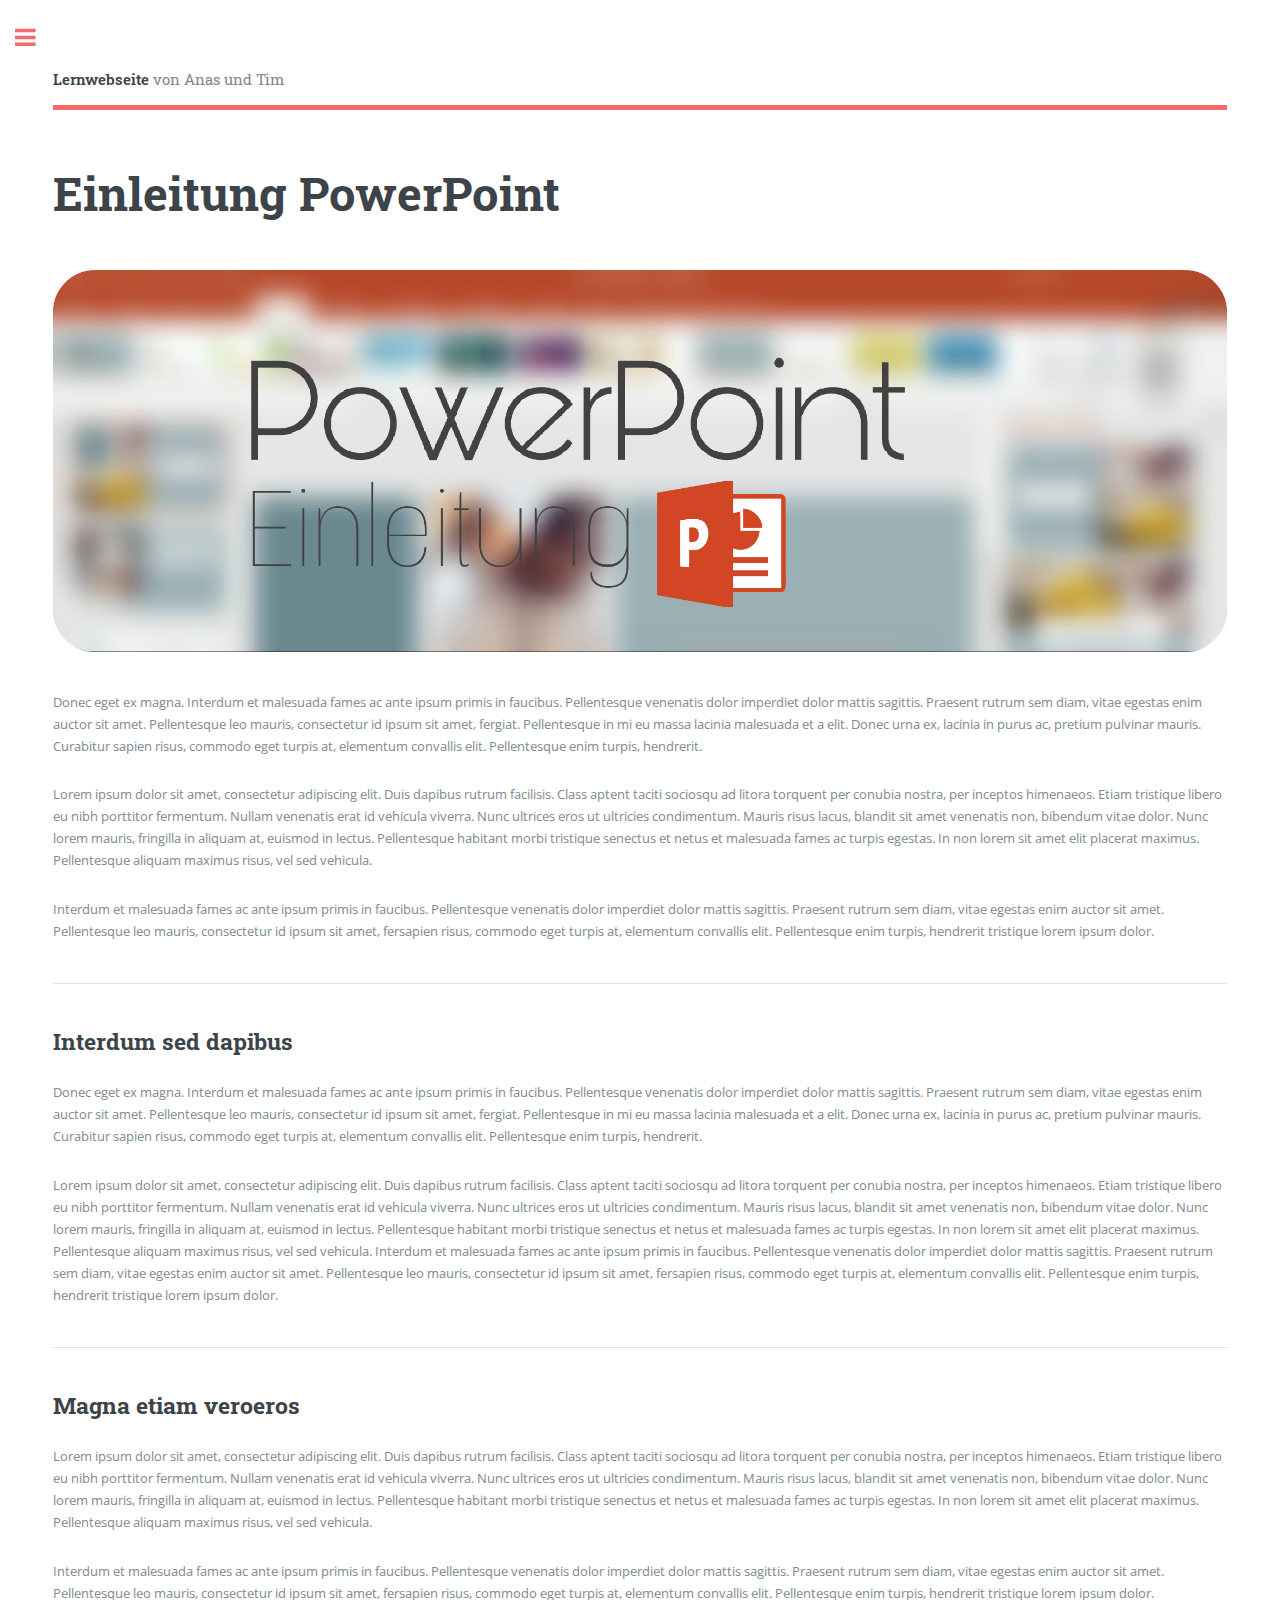
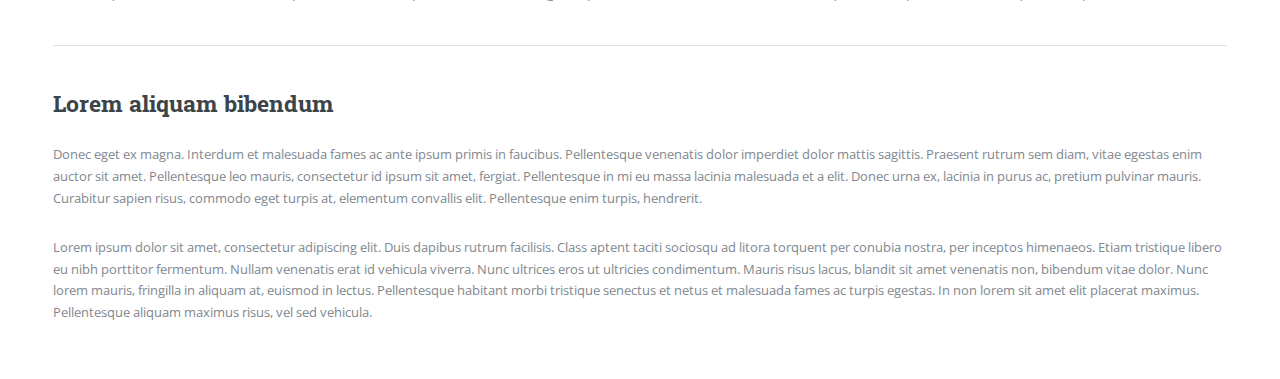
==== 1PowerPoint.html @ 6b5727ee "Initial Commit of files" ====
<!--
Website programmiert von Anas
Ahmad und Tim Widmer.
-->
<html>
	<head>
		<title>Lernwebsite - iMovie und PowerPoint</title>
      <link rel="icon" href="images/favicon.png"
		<meta charset="utf-8" />
		<meta name="viewport" content="width=device-width, initial-scale=1, user-scalable=no" />
		<!--[if lte IE 8]><script src="assets/js/ie/html5shiv.js"></script><![endif]-->
		<link rel="stylesheet" href="assets/css/main.css" />
		<!--[if lte IE 9]><link rel="stylesheet" href="assets/css/ie9.css" /><![endif]-->
		<!--[if lte IE 8]><link rel="stylesheet" href="assets/css/ie8.css" /><![endif]-->
	</head>
	<body>

		<!-- Wrapper -->
			<div id="wrapper">

				<!-- Main -->
					<div id="main">
						<div class="inner">

							<!-- Header -->
								<header id="header">
									<a href="index.html" class="logo"><strong>Lernwebseite </strong>von Anas und Tim</a>
								</header>

							<!-- Content -->
								<section>
									<header class="main">
										<h1>Einleitung PowerPoint</h1>
									</header>

									<span class="image main"><img src="images/PowerPoint_Banner_Einleitung.jpg" alt="" /></span>

									<p>Donec eget ex magna. Interdum et malesuada fames ac ante ipsum primis in faucibus. Pellentesque venenatis dolor imperdiet dolor mattis sagittis. Praesent rutrum sem diam, vitae egestas enim auctor sit amet. Pellentesque leo mauris, consectetur id ipsum sit amet, fergiat. Pellentesque in mi eu massa lacinia malesuada et a elit. Donec urna ex, lacinia in purus ac, pretium pulvinar mauris. Curabitur sapien risus, commodo eget turpis at, elementum convallis elit. Pellentesque enim turpis, hendrerit.</p>
									<p>Lorem ipsum dolor sit amet, consectetur adipiscing elit. Duis dapibus rutrum facilisis. Class aptent taciti sociosqu ad litora torquent per conubia nostra, per inceptos himenaeos. Etiam tristique libero eu nibh porttitor fermentum. Nullam venenatis erat id vehicula viverra. Nunc ultrices eros ut ultricies condimentum. Mauris risus lacus, blandit sit amet venenatis non, bibendum vitae dolor. Nunc lorem mauris, fringilla in aliquam at, euismod in lectus. Pellentesque habitant morbi tristique senectus et netus et malesuada fames ac turpis egestas. In non lorem sit amet elit placerat maximus. Pellentesque aliquam maximus risus, vel sed vehicula.</p>
									<p>Interdum et malesuada fames ac ante ipsum primis in faucibus. Pellentesque venenatis dolor imperdiet dolor mattis sagittis. Praesent rutrum sem diam, vitae egestas enim auctor sit amet. Pellentesque leo mauris, consectetur id ipsum sit amet, fersapien risus, commodo eget turpis at, elementum convallis elit. Pellentesque enim turpis, hendrerit tristique lorem ipsum dolor.</p>

									<hr class="major" />

									<h2>Interdum sed dapibus</h2>
									<p>Donec eget ex magna. Interdum et malesuada fames ac ante ipsum primis in faucibus. Pellentesque venenatis dolor imperdiet dolor mattis sagittis. Praesent rutrum sem diam, vitae egestas enim auctor sit amet. Pellentesque leo mauris, consectetur id ipsum sit amet, fergiat. Pellentesque in mi eu massa lacinia malesuada et a elit. Donec urna ex, lacinia in purus ac, pretium pulvinar mauris. Curabitur sapien risus, commodo eget turpis at, elementum convallis elit. Pellentesque enim turpis, hendrerit.</p>
									<p>Lorem ipsum dolor sit amet, consectetur adipiscing elit. Duis dapibus rutrum facilisis. Class aptent taciti sociosqu ad litora torquent per conubia nostra, per inceptos himenaeos. Etiam tristique libero eu nibh porttitor fermentum. Nullam venenatis erat id vehicula viverra. Nunc ultrices eros ut ultricies condimentum. Mauris risus lacus, blandit sit amet venenatis non, bibendum vitae dolor. Nunc lorem mauris, fringilla in aliquam at, euismod in lectus. Pellentesque habitant morbi tristique senectus et netus et malesuada fames ac turpis egestas. In non lorem sit amet elit placerat maximus. Pellentesque aliquam maximus risus, vel sed vehicula. Interdum et malesuada fames ac ante ipsum primis in faucibus. Pellentesque venenatis dolor imperdiet dolor mattis sagittis. Praesent rutrum sem diam, vitae egestas enim auctor sit amet. Pellentesque leo mauris, consectetur id ipsum sit amet, fersapien risus, commodo eget turpis at, elementum convallis elit. Pellentesque enim turpis, hendrerit tristique lorem ipsum dolor.</p>

									<hr class="major" />

									<h2>Magna etiam veroeros</h2>
									<p>Lorem ipsum dolor sit amet, consectetur adipiscing elit. Duis dapibus rutrum facilisis. Class aptent taciti sociosqu ad litora torquent per conubia nostra, per inceptos himenaeos. Etiam tristique libero eu nibh porttitor fermentum. Nullam venenatis erat id vehicula viverra. Nunc ultrices eros ut ultricies condimentum. Mauris risus lacus, blandit sit amet venenatis non, bibendum vitae dolor. Nunc lorem mauris, fringilla in aliquam at, euismod in lectus. Pellentesque habitant morbi tristique senectus et netus et malesuada fames ac turpis egestas. In non lorem sit amet elit placerat maximus. Pellentesque aliquam maximus risus, vel sed vehicula.</p>
									<p>Interdum et malesuada fames ac ante ipsum primis in faucibus. Pellentesque venenatis dolor imperdiet dolor mattis sagittis. Praesent rutrum sem diam, vitae egestas enim auctor sit amet. Pellentesque leo mauris, consectetur id ipsum sit amet, fersapien risus, commodo eget turpis at, elementum convallis elit. Pellentesque enim turpis, hendrerit tristique lorem ipsum dolor.</p>

									<hr class="major" />

									<h2>Lorem aliquam bibendum</h2>
									<p>Donec eget ex magna. Interdum et malesuada fames ac ante ipsum primis in faucibus. Pellentesque venenatis dolor imperdiet dolor mattis sagittis. Praesent rutrum sem diam, vitae egestas enim auctor sit amet. Pellentesque leo mauris, consectetur id ipsum sit amet, fergiat. Pellentesque in mi eu massa lacinia malesuada et a elit. Donec urna ex, lacinia in purus ac, pretium pulvinar mauris. Curabitur sapien risus, commodo eget turpis at, elementum convallis elit. Pellentesque enim turpis, hendrerit.</p>
									<p>Lorem ipsum dolor sit amet, consectetur adipiscing elit. Duis dapibus rutrum facilisis. Class aptent taciti sociosqu ad litora torquent per conubia nostra, per inceptos himenaeos. Etiam tristique libero eu nibh porttitor fermentum. Nullam venenatis erat id vehicula viverra. Nunc ultrices eros ut ultricies condimentum. Mauris risus lacus, blandit sit amet venenatis non, bibendum vitae dolor. Nunc lorem mauris, fringilla in aliquam at, euismod in lectus. Pellentesque habitant morbi tristique senectus et netus et malesuada fames ac turpis egestas. In non lorem sit amet elit placerat maximus. Pellentesque aliquam maximus risus, vel sed vehicula.</p>

								</section>

						</div>
					</div>

				<!-- Sidebar -->
					<div id="sidebar">
						<div class="inner">


							<!-- Menu -->
								<nav id="menu">
									<header class="major">
										<h2>Menu</h2>
									</header>
									<ul>
										<li><a href="index.html">Startseite</a></li>

										<li>
											<span class="opener">iMovie</span>
											<ul>
                                                <li><a href="1iMovie.html">Einleitung</a></li>
												<li><a href="2iMovie.html">Lektion 1</a></li>
												<li><a href="3iMovie.html">Lektion 2</a></li>
												<li><a href="4iMovie.html">Lektion 3</a></li>
											</ul>
										</li>

										<li>
											<span class="opener">PowerPoint</span>
											<ul>
                                                <li><a href="1PowerPoint.html">Einleitung</a></li>
												<li><a href="2PowerPoint.html">Lektion 1</a></li>
												<li><a href="3PowerPoint.html">Lektion 2</a></li>
												<li><a href="4PowerPoint.html">Lektion 3</a></li>
											</ul>
										</li>
                                      <li><a href="Archiv.html">Archiv</a></li>
										<li><a href="%C3%BCberuns.html">Über uns</a></li>
                                      <li><a href="FAQ.html">FAQ</a></li>
									</ul>
								</nav>



							<!-- Section -->
		v
							<!-- Footer -->
								<footer id="footer">
									<p class="copyright">&copy; 2017 Informatikrosenau.ch<br>
                                      All rights reserved.
								</footer>

						</div>
					</div>

			</div>
		<!-- Scripts -->
			<script src="assets/js/jquery.min.js"></script>
			<script src="assets/js/skel.min.js"></script>
			<script src="assets/js/util.js"></script>
			<!--[if lte IE 8]><script src="assets/js/ie/respond.min.js"></script><![endif]-->
			<script src="assets/js/main.js"></script>

	</body>
</html>
---- assets/css/main.css ----
@import url(font-awesome.min.css);
@import url(font-awesome-2.min.css);
@import url(font-awesome-3.min.css);
@import url("https://fonts.googleapis.com/css?family=Open+Sans:400,600,400italic,600italic|Roboto+Slab:400,700");

/*
Website programmiert von Anas
Ahmad und Tim Widmer.
*/

/* Reset */

	html, body, div, span, applet, object, iframe, h1, h2, h3, h4, h5, h6, p, blockquote, pre, a, abbr, acronym, address, big, cite, code, del, dfn, em, img, ins, kbd, q, s, samp, small, strike, strong, sub, sup, tt, var, b, u, i, center, dl, dt, dd, ol, ul, li, fieldset, form, label, legend, table, caption, tbody, tfoot, thead, tr, th, td, article, aside, canvas, details, embed, figure, figcaption, footer, header, hgroup, menu, nav, output, ruby, section, summary, time, mark, audio, video {
		margin: 0;
		padding: 0;
		border: 0;
		font-size: 100%;
		font: inherit;
		vertical-align: baseline;
	}

	article, aside, details, figcaption, figure, footer, header, hgroup, menu, nav, section {
		display: block;
	}

	body {
		line-height: 1;
	}

	ol, ul {
		list-style: none;
	}

	blockquote, q {
		quotes: none;
	}

	blockquote:before, blockquote:after, q:before, q:after {
		content: '';
		content: none;
	}

	table {
		border-collapse: collapse;
		border-spacing: 0;
	}

	body {
		-webkit-text-size-adjust: none;
	}

/* Box Model */

	*, *:before, *:after {
		-moz-box-sizing: border-box;
		-webkit-box-sizing: border-box;
		box-sizing: border-box;
	}

/* Grid */

	.row {
		border-bottom: solid 1px transparent;
		-moz-box-sizing: border-box;
		-webkit-box-sizing: border-box;
		box-sizing: border-box;
	}

	.row > * {
		float: left;
		-moz-box-sizing: border-box;
		-webkit-box-sizing: border-box;
		box-sizing: border-box;
	}

	.row:after, .row:before {
		content: '';
		display: block;
		clear: both;
		height: 0;
	}

	.row.uniform > * > :first-child {
		margin-top: 0;
	}

	.row.uniform > * > :last-child {
		margin-bottom: 0;
	}

	.row.\30 \25 > * {
		padding: 0 0 0 0em;
	}

	.row.\30 \25 {
		margin: 0 0 -1px 0em;
	}

	.row.uniform.\30 \25 > * {
		padding: 0em 0 0 0em;
	}

	.row.uniform.\30 \25 {
		margin: 0em 0 -1px 0em;
	}

	.row > * {
		padding: 0 0 0 1.5em;
	}

	.row {
		margin: 0 0 -1px -1.5em;
	}

	.row.uniform > * {
		padding: 1.5em 0 0 1.5em;
	}

	.row.uniform {
		margin: -1.5em 0 -1px -1.5em;
	}

	.row.\32 00\25 > * {
		padding: 0 0 0 3em;
	}

	.row.\32 00\25 {
		margin: 0 0 -1px -3em;
	}

	.row.uniform.\32 00\25 > * {
		padding: 3em 0 0 3em;
	}

	.row.uniform.\32 00\25 {
		margin: -3em 0 -1px -3em;
	}

	.row.\31 50\25 > * {
		padding: 0 0 0 2.25em;
	}

	.row.\31 50\25 {
		margin: 0 0 -1px -2.25em;
	}

	.row.uniform.\31 50\25 > * {
		padding: 2.25em 0 0 2.25em;
	}

	.row.uniform.\31 50\25 {
		margin: -2.25em 0 -1px -2.25em;
	}

	.row.\35 0\25 > * {
		padding: 0 0 0 0.75em;
	}

	.row.\35 0\25 {
		margin: 0 0 -1px -0.75em;
	}

	.row.uniform.\35 0\25 > * {
		padding: 0.75em 0 0 0.75em;
	}

	.row.uniform.\35 0\25 {
		margin: -0.75em 0 -1px -0.75em;
	}

	.row.\32 5\25 > * {
		padding: 0 0 0 0.375em;
	}

	.row.\32 5\25 {
		margin: 0 0 -1px -0.375em;
	}

	.row.uniform.\32 5\25 > * {
		padding: 0.375em 0 0 0.375em;
	}

	.row.uniform.\32 5\25 {
		margin: -0.375em 0 -1px -0.375em;
	}

	.\31 2u, .\31 2u\24 {
		width: 100%;
		clear: none;
		margin-left: 0;
	}

	.\31 1u, .\31 1u\24 {
		width: 91.6666666667%;
		clear: none;
		margin-left: 0;
	}

	.\31 0u, .\31 0u\24 {
		width: 83.3333333333%;
		clear: none;
		margin-left: 0;
	}

	.\39 u, .\39 u\24 {
		width: 75%;
		clear: none;
		margin-left: 0;
	}

	.\38 u, .\38 u\24 {
		width: 66.6666666667%;
		clear: none;
		margin-left: 0;
	}

	.\37 u, .\37 u\24 {
		width: 58.3333333333%;
		clear: none;
		margin-left: 0;
	}

	.\36 u, .\36 u\24 {
		width: 50%;
		clear: none;
		margin-left: 0;
	}

	.\35 u, .\35 u\24 {
		width: 41.6666666667%;
		clear: none;
		margin-left: 0;
	}

	.\34 u, .\34 u\24 {
		width: 33.3333333333%;
		clear: none;
		margin-left: 0;
	}

	.\33 u, .\33 u\24 {
		width: 25%;
		clear: none;
		margin-left: 0;
	}

	.\32 u, .\32 u\24 {
		width: 16.6666666667%;
		clear: none;
		margin-left: 0;
	}

	.\31 u, .\31 u\24 {
		width: 8.3333333333%;
		clear: none;
		margin-left: 0;
	}

	.\31 2u\24 + *,
	.\31 1u\24 + *,
	.\31 0u\24 + *,
	.\39 u\24 + *,
	.\38 u\24 + *,
	.\37 u\24 + *,
	.\36 u\24 + *,
	.\35 u\24 + *,
	.\34 u\24 + *,
	.\33 u\24 + *,
	.\32 u\24 + *,
	.\31 u\24 + * {
		clear: left;
	}

	.\-11u {
		margin-left: 91.66667%;
	}

	.\-10u {
		margin-left: 83.33333%;
	}

	.\-9u {
		margin-left: 75%;
	}

	.\-8u {
		margin-left: 66.66667%;
	}

	.\-7u {
		margin-left: 58.33333%;
	}

	.\-6u {
		margin-left: 50%;
	}

	.\-5u {
		margin-left: 41.66667%;
	}

	.\-4u {
		margin-left: 33.33333%;
	}

	.\-3u {
		margin-left: 25%;
	}

	.\-2u {
		margin-left: 16.66667%;
	}

	.\-1u {
		margin-left: 8.33333%;
	}

	@media screen and (max-width: 1680px) {

		.row > * {
			padding: 0 0 0 1.5em;
		}

		.row {
			margin: 0 0 -1px -1.5em;
		}

		.row.uniform > * {
			padding: 1.5em 0 0 1.5em;
		}

		.row.uniform {
			margin: -1.5em 0 -1px -1.5em;
		}

		.row.\32 00\25 > * {
			padding: 0 0 0 3em;
		}

		.row.\32 00\25 {
			margin: 0 0 -1px -3em;
		}

		.row.uniform.\32 00\25 > * {
			padding: 3em 0 0 3em;
		}

		.row.uniform.\32 00\25 {
			margin: -3em 0 -1px -3em;
		}

		.row.\31 50\25 > * {
			padding: 0 0 0 2.25em;
		}

		.row.\31 50\25 {
			margin: 0 0 -1px -2.25em;
		}

		.row.uniform.\31 50\25 > * {
			padding: 2.25em 0 0 2.25em;
		}

		.row.uniform.\31 50\25 {
			margin: -2.25em 0 -1px -2.25em;
		}

		.row.\35 0\25 > * {
			padding: 0 0 0 0.75em;
		}

		.row.\35 0\25 {
			margin: 0 0 -1px -0.75em;
		}

		.row.uniform.\35 0\25 > * {
			padding: 0.75em 0 0 0.75em;
		}

		.row.uniform.\35 0\25 {
			margin: -0.75em 0 -1px -0.75em;
		}

		.row.\32 5\25 > * {
			padding: 0 0 0 0.375em;
		}

		.row.\32 5\25 {
			margin: 0 0 -1px -0.375em;
		}

		.row.uniform.\32 5\25 > * {
			padding: 0.375em 0 0 0.375em;
		}

		.row.uniform.\32 5\25 {
			margin: -0.375em 0 -1px -0.375em;
		}

		.\31 2u\28xlarge\29, .\31 2u\24\28xlarge\29 {
			width: 100%;
			clear: none;
			margin-left: 0;
		}

		.\31 1u\28xlarge\29, .\31 1u\24\28xlarge\29 {
			width: 91.6666666667%;
			clear: none;
			margin-left: 0;
		}

		.\31 0u\28xlarge\29, .\31 0u\24\28xlarge\29 {
			width: 83.3333333333%;
			clear: none;
			margin-left: 0;
		}

		.\39 u\28xlarge\29, .\39 u\24\28xlarge\29 {
			width: 75%;
			clear: none;
			margin-left: 0;
		}

		.\38 u\28xlarge\29, .\38 u\24\28xlarge\29 {
			width: 66.6666666667%;
			clear: none;
			margin-left: 0;
		}

		.\37 u\28xlarge\29, .\37 u\24\28xlarge\29 {
			width: 58.3333333333%;
			clear: none;
			margin-left: 0;
		}

		.\36 u\28xlarge\29, .\36 u\24\28xlarge\29 {
			width: 50%;
			clear: none;
			margin-left: 0;
		}

		.\35 u\28xlarge\29, .\35 u\24\28xlarge\29 {
			width: 41.6666666667%;
			clear: none;
			margin-left: 0;
		}

		.\34 u\28xlarge\29, .\34 u\24\28xlarge\29 {
			width: 33.3333333333%;
			clear: none;
			margin-left: 0;
		}

		.\33 u\28xlarge\29, .\33 u\24\28xlarge\29 {
			width: 25%;
			clear: none;
			margin-left: 0;
		}

		.\32 u\28xlarge\29, .\32 u\24\28xlarge\29 {
			width: 16.6666666667%;
			clear: none;
			margin-left: 0;
		}

		.\31 u\28xlarge\29, .\31 u\24\28xlarge\29 {
			width: 8.3333333333%;
			clear: none;
			margin-left: 0;
		}

		.\31 2u\24\28xlarge\29 + *,
		.\31 1u\24\28xlarge\29 + *,
		.\31 0u\24\28xlarge\29 + *,
		.\39 u\24\28xlarge\29 + *,
		.\38 u\24\28xlarge\29 + *,
		.\37 u\24\28xlarge\29 + *,
		.\36 u\24\28xlarge\29 + *,
		.\35 u\24\28xlarge\29 + *,
		.\34 u\24\28xlarge\29 + *,
		.\33 u\24\28xlarge\29 + *,
		.\32 u\24\28xlarge\29 + *,
		.\31 u\24\28xlarge\29 + * {
			clear: left;
		}

		.\-11u\28xlarge\29 {
			margin-left: 91.66667%;
		}

		.\-10u\28xlarge\29 {
			margin-left: 83.33333%;
		}

		.\-9u\28xlarge\29 {
			margin-left: 75%;
		}

		.\-8u\28xlarge\29 {
			margin-left: 66.66667%;
		}

		.\-7u\28xlarge\29 {
			margin-left: 58.33333%;
		}

		.\-6u\28xlarge\29 {
			margin-left: 50%;
		}

		.\-5u\28xlarge\29 {
			margin-left: 41.66667%;
		}

		.\-4u\28xlarge\29 {
			margin-left: 33.33333%;
		}

		.\-3u\28xlarge\29 {
			margin-left: 25%;
		}

		.\-2u\28xlarge\29 {
			margin-left: 16.66667%;
		}

		.\-1u\28xlarge\29 {
			margin-left: 8.33333%;
		}

	}

	@media screen and (max-width: 1280px) {

		.row > * {
			padding: 0 0 0 1.5em;
		}

		.row {
			margin: 0 0 -1px -1.5em;
		}

		.row.uniform > * {
			padding: 1.5em 0 0 1.5em;
		}

		.row.uniform {
			margin: -1.5em 0 -1px -1.5em;
		}

		.row.\32 00\25 > * {
			padding: 0 0 0 3em;
		}

		.row.\32 00\25 {
			margin: 0 0 -1px -3em;
		}

		.row.uniform.\32 00\25 > * {
			padding: 3em 0 0 3em;
		}

		.row.uniform.\32 00\25 {
			margin: -3em 0 -1px -3em;
		}

		.row.\31 50\25 > * {
			padding: 0 0 0 2.25em;
		}

		.row.\31 50\25 {
			margin: 0 0 -1px -2.25em;
		}

		.row.uniform.\31 50\25 > * {
			padding: 2.25em 0 0 2.25em;
		}

		.row.uniform.\31 50\25 {
			margin: -2.25em 0 -1px -2.25em;
		}

		.row.\35 0\25 > * {
			padding: 0 0 0 0.75em;
		}

		.row.\35 0\25 {
			margin: 0 0 -1px -0.75em;
		}

		.row.uniform.\35 0\25 > * {
			padding: 0.75em 0 0 0.75em;
		}

		.row.uniform.\35 0\25 {
			margin: -0.75em 0 -1px -0.75em;
		}

		.row.\32 5\25 > * {
			padding: 0 0 0 0.375em;
		}

		.row.\32 5\25 {
			margin: 0 0 -1px -0.375em;
		}

		.row.uniform.\32 5\25 > * {
			padding: 0.375em 0 0 0.375em;
		}

		.row.uniform.\32 5\25 {
			margin: -0.375em 0 -1px -0.375em;
		}

		.\31 2u\28large\29, .\31 2u\24\28large\29 {
			width: 100%;
			clear: none;
			margin-left: 0;
		}

		.\31 1u\28large\29, .\31 1u\24\28large\29 {
			width: 91.6666666667%;
			clear: none;
			margin-left: 0;
		}

		.\31 0u\28large\29, .\31 0u\24\28large\29 {
			width: 83.3333333333%;
			clear: none;
			margin-left: 0;
		}

		.\39 u\28large\29, .\39 u\24\28large\29 {
			width: 75%;
			clear: none;
			margin-left: 0;
		}

		.\38 u\28large\29, .\38 u\24\28large\29 {
			width: 66.6666666667%;
			clear: none;
			margin-left: 0;
		}

		.\37 u\28large\29, .\37 u\24\28large\29 {
			width: 58.3333333333%;
			clear: none;
			margin-left: 0;
		}

		.\36 u\28large\29, .\36 u\24\28large\29 {
			width: 50%;
			clear: none;
			margin-left: 0;
		}

		.\35 u\28large\29, .\35 u\24\28large\29 {
			width: 41.6666666667%;
			clear: none;
			margin-left: 0;
		}

		.\34 u\28large\29, .\34 u\24\28large\29 {
			width: 33.3333333333%;
			clear: none;
			margin-left: 0;
		}

		.\33 u\28large\29, .\33 u\24\28large\29 {
			width: 25%;
			clear: none;
			margin-left: 0;
		}

		.\32 u\28large\29, .\32 u\24\28large\29 {
			width: 16.6666666667%;
			clear: none;
			margin-left: 0;
		}

		.\31 u\28large\29, .\31 u\24\28large\29 {
			width: 8.3333333333%;
			clear: none;
			margin-left: 0;
		}

		.\31 2u\24\28large\29 + *,
		.\31 1u\24\28large\29 + *,
		.\31 0u\24\28large\29 + *,
		.\39 u\24\28large\29 + *,
		.\38 u\24\28large\29 + *,
		.\37 u\24\28large\29 + *,
		.\36 u\24\28large\29 + *,
		.\35 u\24\28large\29 + *,
		.\34 u\24\28large\29 + *,
		.\33 u\24\28large\29 + *,
		.\32 u\24\28large\29 + *,
		.\31 u\24\28large\29 + * {
			clear: left;
		}

		.\-11u\28large\29 {
			margin-left: 91.66667%;
		}

		.\-10u\28large\29 {
			margin-left: 83.33333%;
		}

		.\-9u\28large\29 {
			margin-left: 75%;
		}

		.\-8u\28large\29 {
			margin-left: 66.66667%;
		}

		.\-7u\28large\29 {
			margin-left: 58.33333%;
		}

		.\-6u\28large\29 {
			margin-left: 50%;
		}

		.\-5u\28large\29 {
			margin-left: 41.66667%;
		}

		.\-4u\28large\29 {
			margin-left: 33.33333%;
		}

		.\-3u\28large\29 {
			margin-left: 25%;
		}

		.\-2u\28large\29 {
			margin-left: 16.66667%;
		}

		.\-1u\28large\29 {
			margin-left: 8.33333%;
		}

	}

	@media screen and (max-width: 980px) {

		.row > * {
			padding: 0 0 0 1.5em;
		}

		.row {
			margin: 0 0 -1px -1.5em;
		}

		.row.uniform > * {
			padding: 1.5em 0 0 1.5em;
		}

		.row.uniform {
			margin: -1.5em 0 -1px -1.5em;
		}

		.row.\32 00\25 > * {
			padding: 0 0 0 3em;
		}

		.row.\32 00\25 {
			margin: 0 0 -1px -3em;
		}

		.row.uniform.\32 00\25 > * {
			padding: 3em 0 0 3em;
		}

		.row.uniform.\32 00\25 {
			margin: -3em 0 -1px -3em;
		}

		.row.\31 50\25 > * {
			padding: 0 0 0 2.25em;
		}

		.row.\31 50\25 {
			margin: 0 0 -1px -2.25em;
		}

		.row.uniform.\31 50\25 > * {
			padding: 2.25em 0 0 2.25em;
		}

		.row.uniform.\31 50\25 {
			margin: -2.25em 0 -1px -2.25em;
		}

		.row.\35 0\25 > * {
			padding: 0 0 0 0.75em;
		}

		.row.\35 0\25 {
			margin: 0 0 -1px -0.75em;
		}

		.row.uniform.\35 0\25 > * {
			padding: 0.75em 0 0 0.75em;
		}

		.row.uniform.\35 0\25 {
			margin: -0.75em 0 -1px -0.75em;
		}

		.row.\32 5\25 > * {
			padding: 0 0 0 0.375em;
		}

		.row.\32 5\25 {
			margin: 0 0 -1px -0.375em;
		}

		.row.uniform.\32 5\25 > * {
			padding: 0.375em 0 0 0.375em;
		}

		.row.uniform.\32 5\25 {
			margin: -0.375em 0 -1px -0.375em;
		}

		.\31 2u\28medium\29, .\31 2u\24\28medium\29 {
			width: 100%;
			clear: none;
			margin-left: 0;
		}

		.\31 1u\28medium\29, .\31 1u\24\28medium\29 {
			width: 91.6666666667%;
			clear: none;
			margin-left: 0;
		}

		.\31 0u\28medium\29, .\31 0u\24\28medium\29 {
			width: 83.3333333333%;
			clear: none;
			margin-left: 0;
		}

		.\39 u\28medium\29, .\39 u\24\28medium\29 {
			width: 75%;
			clear: none;
			margin-left: 0;
		}

		.\38 u\28medium\29, .\38 u\24\28medium\29 {
			width: 66.6666666667%;
			clear: none;
			margin-left: 0;
		}

		.\37 u\28medium\29, .\37 u\24\28medium\29 {
			width: 58.3333333333%;
			clear: none;
			margin-left: 0;
		}

		.\36 u\28medium\29, .\36 u\24\28medium\29 {
			width: 50%;
			clear: none;
			margin-left: 0;
		}

		.\35 u\28medium\29, .\35 u\24\28medium\29 {
			width: 41.6666666667%;
			clear: none;
			margin-left: 0;
		}

		.\34 u\28medium\29, .\34 u\24\28medium\29 {
			width: 33.3333333333%;
			clear: none;
			margin-left: 0;
		}

		.\33 u\28medium\29, .\33 u\24\28medium\29 {
			width: 25%;
			clear: none;
			margin-left: 0;
		}

		.\32 u\28medium\29, .\32 u\24\28medium\29 {
			width: 16.6666666667%;
			clear: none;
			margin-left: 0;
		}

		.\31 u\28medium\29, .\31 u\24\28medium\29 {
			width: 8.3333333333%;
			clear: none;
			margin-left: 0;
		}

		.\31 2u\24\28medium\29 + *,
		.\31 1u\24\28medium\29 + *,
		.\31 0u\24\28medium\29 + *,
		.\39 u\24\28medium\29 + *,
		.\38 u\24\28medium\29 + *,
		.\37 u\24\28medium\29 + *,
		.\36 u\24\28medium\29 + *,
		.\35 u\24\28medium\29 + *,
		.\34 u\24\28medium\29 + *,
		.\33 u\24\28medium\29 + *,
		.\32 u\24\28medium\29 + *,
		.\31 u\24\28medium\29 + * {
			clear: left;
		}

		.\-11u\28medium\29 {
			margin-left: 91.66667%;
		}

		.\-10u\28medium\29 {
			margin-left: 83.33333%;
		}

		.\-9u\28medium\29 {
			margin-left: 75%;
		}

		.\-8u\28medium\29 {
			margin-left: 66.66667%;
		}

		.\-7u\28medium\29 {
			margin-left: 58.33333%;
		}

		.\-6u\28medium\29 {
			margin-left: 50%;
		}

		.\-5u\28medium\29 {
			margin-left: 41.66667%;
		}

		.\-4u\28medium\29 {
			margin-left: 33.33333%;
		}

		.\-3u\28medium\29 {
			margin-left: 25%;
		}

		.\-2u\28medium\29 {
			margin-left: 16.66667%;
		}

		.\-1u\28medium\29 {
			margin-left: 8.33333%;
		}

	}

	@media screen and (max-width: 736px) {

		.row > * {
			padding: 0 0 0 1.5em;
		}

		.row {
			margin: 0 0 -1px -1.5em;
		}

		.row.uniform > * {
			padding: 1.5em 0 0 1.5em;
		}

		.row.uniform {
			margin: -1.5em 0 -1px -1.5em;
		}

		.row.\32 00\25 > * {
			padding: 0 0 0 3em;
		}

		.row.\32 00\25 {
			margin: 0 0 -1px -3em;
		}

		.row.uniform.\32 00\25 > * {
			padding: 3em 0 0 3em;
		}

		.row.uniform.\32 00\25 {
			margin: -3em 0 -1px -3em;
		}

		.row.\31 50\25 > * {
			padding: 0 0 0 2.25em;
		}

		.row.\31 50\25 {
			margin: 0 0 -1px -2.25em;
		}

		.row.uniform.\31 50\25 > * {
			padding: 2.25em 0 0 2.25em;
		}

		.row.uniform.\31 50\25 {
			margin: -2.25em 0 -1px -2.25em;
		}

		.row.\35 0\25 > * {
			padding: 0 0 0 0.75em;
		}

		.row.\35 0\25 {
			margin: 0 0 -1px -0.75em;
		}

		.row.uniform.\35 0\25 > * {
			padding: 0.75em 0 0 0.75em;
		}

		.row.uniform.\35 0\25 {
			margin: -0.75em 0 -1px -0.75em;
		}

		.row.\32 5\25 > * {
			padding: 0 0 0 0.375em;
		}

		.row.\32 5\25 {
			margin: 0 0 -1px -0.375em;
		}

		.row.uniform.\32 5\25 > * {
			padding: 0.375em 0 0 0.375em;
		}

		.row.uniform.\32 5\25 {
			margin: -0.375em 0 -1px -0.375em;
		}

		.\31 2u\28small\29, .\31 2u\24\28small\29 {
			width: 100%;
			clear: none;
			margin-left: 0;
		}

		.\31 1u\28small\29, .\31 1u\24\28small\29 {
			width: 91.6666666667%;
			clear: none;
			margin-left: 0;
		}

		.\31 0u\28small\29, .\31 0u\24\28small\29 {
			width: 83.3333333333%;
			clear: none;
			margin-left: 0;
		}

		.\39 u\28small\29, .\39 u\24\28small\29 {
			width: 75%;
			clear: none;
			margin-left: 0;
		}

		.\38 u\28small\29, .\38 u\24\28small\29 {
			width: 66.6666666667%;
			clear: none;
			margin-left: 0;
		}

		.\37 u\28small\29, .\37 u\24\28small\29 {
			width: 58.3333333333%;
			clear: none;
			margin-left: 0;
		}

		.\36 u\28small\29, .\36 u\24\28small\29 {
			width: 50%;
			clear: none;
			margin-left: 0;
		}

		.\35 u\28small\29, .\35 u\24\28small\29 {
			width: 41.6666666667%;
			clear: none;
			margin-left: 0;
		}

		.\34 u\28small\29, .\34 u\24\28small\29 {
			width: 33.3333333333%;
			clear: none;
			margin-left: 0;
		}

		.\33 u\28small\29, .\33 u\24\28small\29 {
			width: 25%;
			clear: none;
			margin-left: 0;
		}

		.\32 u\28small\29, .\32 u\24\28small\29 {
			width: 16.6666666667%;
			clear: none;
			margin-left: 0;
		}

		.\31 u\28small\29, .\31 u\24\28small\29 {
			width: 8.3333333333%;
			clear: none;
			margin-left: 0;
		}

		.\31 2u\24\28small\29 + *,
		.\31 1u\24\28small\29 + *,
		.\31 0u\24\28small\29 + *,
		.\39 u\24\28small\29 + *,
		.\38 u\24\28small\29 + *,
		.\37 u\24\28small\29 + *,
		.\36 u\24\28small\29 + *,
		.\35 u\24\28small\29 + *,
		.\34 u\24\28small\29 + *,
		.\33 u\24\28small\29 + *,
		.\32 u\24\28small\29 + *,
		.\31 u\24\28small\29 + * {
			clear: left;
		}

		.\-11u\28small\29 {
			margin-left: 91.66667%;
		}

		.\-10u\28small\29 {
			margin-left: 83.33333%;
		}

		.\-9u\28small\29 {
			margin-left: 75%;
		}

		.\-8u\28small\29 {
			margin-left: 66.66667%;
		}

		.\-7u\28small\29 {
			margin-left: 58.33333%;
		}

		.\-6u\28small\29 {
			margin-left: 50%;
		}

		.\-5u\28small\29 {
			margin-left: 41.66667%;
		}

		.\-4u\28small\29 {
			margin-left: 33.33333%;
		}

		.\-3u\28small\29 {
			margin-left: 25%;
		}

		.\-2u\28small\29 {
			margin-left: 16.66667%;
		}

		.\-1u\28small\29 {
			margin-left: 8.33333%;
		}

	}

	@media screen and (max-width: 480px) {

		.row > * {
			padding: 0 0 0 1.5em;
		}

		.row {
			margin: 0 0 -1px -1.5em;
		}

		.row.uniform > * {
			padding: 1.5em 0 0 1.5em;
		}

		.row.uniform {
			margin: -1.5em 0 -1px -1.5em;
		}

		.row.\32 00\25 > * {
			padding: 0 0 0 3em;
		}

		.row.\32 00\25 {
			margin: 0 0 -1px -3em;
		}

		.row.uniform.\32 00\25 > * {
			padding: 3em 0 0 3em;
		}

		.row.uniform.\32 00\25 {
			margin: -3em 0 -1px -3em;
		}

		.row.\31 50\25 > * {
			padding: 0 0 0 2.25em;
		}

		.row.\31 50\25 {
			margin: 0 0 -1px -2.25em;
		}

		.row.uniform.\31 50\25 > * {
			padding: 2.25em 0 0 2.25em;
		}

		.row.uniform.\31 50\25 {
			margin: -2.25em 0 -1px -2.25em;
		}

		.row.\35 0\25 > * {
			padding: 0 0 0 0.75em;
		}

		.row.\35 0\25 {
			margin: 0 0 -1px -0.75em;
		}

		.row.uniform.\35 0\25 > * {
			padding: 0.75em 0 0 0.75em;
		}

		.row.uniform.\35 0\25 {
			margin: -0.75em 0 -1px -0.75em;
		}

		.row.\32 5\25 > * {
			padding: 0 0 0 0.375em;
		}

		.row.\32 5\25 {
			margin: 0 0 -1px -0.375em;
		}

		.row.uniform.\32 5\25 > * {
			padding: 0.375em 0 0 0.375em;
		}

		.row.uniform.\32 5\25 {
			margin: -0.375em 0 -1px -0.375em;
		}

		.\31 2u\28xsmall\29, .\31 2u\24\28xsmall\29 {
			width: 100%;
			clear: none;
			margin-left: 0;
		}

		.\31 1u\28xsmall\29, .\31 1u\24\28xsmall\29 {
			width: 91.6666666667%;
			clear: none;
			margin-left: 0;
		}

		.\31 0u\28xsmall\29, .\31 0u\24\28xsmall\29 {
			width: 83.3333333333%;
			clear: none;
			margin-left: 0;
		}

		.\39 u\28xsmall\29, .\39 u\24\28xsmall\29 {
			width: 75%;
			clear: none;
			margin-left: 0;
		}

		.\38 u\28xsmall\29, .\38 u\24\28xsmall\29 {
			width: 66.6666666667%;
			clear: none;
			margin-left: 0;
		}

		.\37 u\28xsmall\29, .\37 u\24\28xsmall\29 {
			width: 58.3333333333%;
			clear: none;
			margin-left: 0;
		}

		.\36 u\28xsmall\29, .\36 u\24\28xsmall\29 {
			width: 50%;
			clear: none;
			margin-left: 0;
		}

		.\35 u\28xsmall\29, .\35 u\24\28xsmall\29 {
			width: 41.6666666667%;
			clear: none;
			margin-left: 0;
		}

		.\34 u\28xsmall\29, .\34 u\24\28xsmall\29 {
			width: 33.3333333333%;
			clear: none;
			margin-left: 0;
		}

		.\33 u\28xsmall\29, .\33 u\24\28xsmall\29 {
			width: 25%;
			clear: none;
			margin-left: 0;
		}

		.\32 u\28xsmall\29, .\32 u\24\28xsmall\29 {
			width: 16.6666666667%;
			clear: none;
			margin-left: 0;
		}

		.\31 u\28xsmall\29, .\31 u\24\28xsmall\29 {
			width: 8.3333333333%;
			clear: none;
			margin-left: 0;
		}

		.\31 2u\24\28xsmall\29 + *,
		.\31 1u\24\28xsmall\29 + *,
		.\31 0u\24\28xsmall\29 + *,
		.\39 u\24\28xsmall\29 + *,
		.\38 u\24\28xsmall\29 + *,
		.\37 u\24\28xsmall\29 + *,
		.\36 u\24\28xsmall\29 + *,
		.\35 u\24\28xsmall\29 + *,
		.\34 u\24\28xsmall\29 + *,
		.\33 u\24\28xsmall\29 + *,
		.\32 u\24\28xsmall\29 + *,
		.\31 u\24\28xsmall\29 + * {
			clear: left;
		}

		.\-11u\28xsmall\29 {
			margin-left: 91.66667%;
		}

		.\-10u\28xsmall\29 {
			margin-left: 83.33333%;
		}

		.\-9u\28xsmall\29 {
			margin-left: 75%;
		}

		.\-8u\28xsmall\29 {
			margin-left: 66.66667%;
		}

		.\-7u\28xsmall\29 {
			margin-left: 58.33333%;
		}

		.\-6u\28xsmall\29 {
			margin-left: 50%;
		}

		.\-5u\28xsmall\29 {
			margin-left: 41.66667%;
		}

		.\-4u\28xsmall\29 {
			margin-left: 33.33333%;
		}

		.\-3u\28xsmall\29 {
			margin-left: 25%;
		}

		.\-2u\28xsmall\29 {
			margin-left: 16.66667%;
		}

		.\-1u\28xsmall\29 {
			margin-left: 8.33333%;
		}

	}

	@media screen and (max-width: 360px) {

		.row > * {
			padding: 0 0 0 1.5em;
		}

		.row {
			margin: 0 0 -1px -1.5em;
		}

		.row.uniform > * {
			padding: 1.5em 0 0 1.5em;
		}

		.row.uniform {
			margin: -1.5em 0 -1px -1.5em;
		}

		.row.\32 00\25 > * {
			padding: 0 0 0 3em;
		}

		.row.\32 00\25 {
			margin: 0 0 -1px -3em;
		}

		.row.uniform.\32 00\25 > * {
			padding: 3em 0 0 3em;
		}

		.row.uniform.\32 00\25 {
			margin: -3em 0 -1px -3em;
		}

		.row.\31 50\25 > * {
			padding: 0 0 0 2.25em;
		}

		.row.\31 50\25 {
			margin: 0 0 -1px -2.25em;
		}

		.row.uniform.\31 50\25 > * {
			padding: 2.25em 0 0 2.25em;
		}

		.row.uniform.\31 50\25 {
			margin: -2.25em 0 -1px -2.25em;
		}

		.row.\35 0\25 > * {
			padding: 0 0 0 0.75em;
		}

		.row.\35 0\25 {
			margin: 0 0 -1px -0.75em;
		}

		.row.uniform.\35 0\25 > * {
			padding: 0.75em 0 0 0.75em;
		}

		.row.uniform.\35 0\25 {
			margin: -0.75em 0 -1px -0.75em;
		}

		.row.\32 5\25 > * {
			padding: 0 0 0 0.375em;
		}

		.row.\32 5\25 {
			margin: 0 0 -1px -0.375em;
		}

		.row.uniform.\32 5\25 > * {
			padding: 0.375em 0 0 0.375em;
		}

		.row.uniform.\32 5\25 {
			margin: -0.375em 0 -1px -0.375em;
		}

		.\31 2u\28xxsmall\29, .\31 2u\24\28xxsmall\29 {
			width: 100%;
			clear: none;
			margin-left: 0;
		}

		.\31 1u\28xxsmall\29, .\31 1u\24\28xxsmall\29 {
			width: 91.6666666667%;
			clear: none;
			margin-left: 0;
		}

		.\31 0u\28xxsmall\29, .\31 0u\24\28xxsmall\29 {
			width: 83.3333333333%;
			clear: none;
			margin-left: 0;
		}

		.\39 u\28xxsmall\29, .\39 u\24\28xxsmall\29 {
			width: 75%;
			clear: none;
			margin-left: 0;
		}

		.\38 u\28xxsmall\29, .\38 u\24\28xxsmall\29 {
			width: 66.6666666667%;
			clear: none;
			margin-left: 0;
		}

		.\37 u\28xxsmall\29, .\37 u\24\28xxsmall\29 {
			width: 58.3333333333%;
			clear: none;
			margin-left: 0;
		}

		.\36 u\28xxsmall\29, .\36 u\24\28xxsmall\29 {
			width: 50%;
			clear: none;
			margin-left: 0;
		}

		.\35 u\28xxsmall\29, .\35 u\24\28xxsmall\29 {
			width: 41.6666666667%;
			clear: none;
			margin-left: 0;
		}

		.\34 u\28xxsmall\29, .\34 u\24\28xxsmall\29 {
			width: 33.3333333333%;
			clear: none;
			margin-left: 0;
		}

		.\33 u\28xxsmall\29, .\33 u\24\28xxsmall\29 {
			width: 25%;
			clear: none;
			margin-left: 0;
		}

		.\32 u\28xxsmall\29, .\32 u\24\28xxsmall\29 {
			width: 16.6666666667%;
			clear: none;
			margin-left: 0;
		}

		.\31 u\28xxsmall\29, .\31 u\24\28xxsmall\29 {
			width: 8.3333333333%;
			clear: none;
			margin-left: 0;
		}

		.\31 2u\24\28xxsmall\29 + *,
		.\31 1u\24\28xxsmall\29 + *,
		.\31 0u\24\28xxsmall\29 + *,
		.\39 u\24\28xxsmall\29 + *,
		.\38 u\24\28xxsmall\29 + *,
		.\37 u\24\28xxsmall\29 + *,
		.\36 u\24\28xxsmall\29 + *,
		.\35 u\24\28xxsmall\29 + *,
		.\34 u\24\28xxsmall\29 + *,
		.\33 u\24\28xxsmall\29 + *,
		.\32 u\24\28xxsmall\29 + *,
		.\31 u\24\28xxsmall\29 + * {
			clear: left;
		}

		.\-11u\28xxsmall\29 {
			margin-left: 91.66667%;
		}

		.\-10u\28xxsmall\29 {
			margin-left: 83.33333%;
		}

		.\-9u\28xxsmall\29 {
			margin-left: 75%;
		}

		.\-8u\28xxsmall\29 {
			margin-left: 66.66667%;
		}

		.\-7u\28xxsmall\29 {
			margin-left: 58.33333%;
		}

		.\-6u\28xxsmall\29 {
			margin-left: 50%;
		}

		.\-5u\28xxsmall\29 {
			margin-left: 41.66667%;
		}

		.\-4u\28xxsmall\29 {
			margin-left: 33.33333%;
		}

		.\-3u\28xxsmall\29 {
			margin-left: 25%;
		}

		.\-2u\28xxsmall\29 {
			margin-left: 16.66667%;
		}

		.\-1u\28xxsmall\29 {
			margin-left: 8.33333%;
		}

	}

	@media screen and (min-width: 1681px) {

		.row > * {
			padding: 0 0 0 1.5em;
		}

		.row {
			margin: 0 0 -1px -1.5em;
		}

		.row.uniform > * {
			padding: 1.5em 0 0 1.5em;
		}

		.row.uniform {
			margin: -1.5em 0 -1px -1.5em;
		}

		.row.\32 00\25 > * {
			padding: 0 0 0 3em;
		}

		.row.\32 00\25 {
			margin: 0 0 -1px -3em;
		}

		.row.uniform.\32 00\25 > * {
			padding: 3em 0 0 3em;
		}

		.row.uniform.\32 00\25 {
			margin: -3em 0 -1px -3em;
		}

		.row.\31 50\25 > * {
			padding: 0 0 0 2.25em;
		}

		.row.\31 50\25 {
			margin: 0 0 -1px -2.25em;
		}

		.row.uniform.\31 50\25 > * {
			padding: 2.25em 0 0 2.25em;
		}

		.row.uniform.\31 50\25 {
			margin: -2.25em 0 -1px -2.25em;
		}

		.row.\35 0\25 > * {
			padding: 0 0 0 0.75em;
		}

		.row.\35 0\25 {
			margin: 0 0 -1px -0.75em;
		}

		.row.uniform.\35 0\25 > * {
			padding: 0.75em 0 0 0.75em;
		}

		.row.uniform.\35 0\25 {
			margin: -0.75em 0 -1px -0.75em;
		}

		.row.\32 5\25 > * {
			padding: 0 0 0 0.375em;
		}

		.row.\32 5\25 {
			margin: 0 0 -1px -0.375em;
		}

		.row.uniform.\32 5\25 > * {
			padding: 0.375em 0 0 0.375em;
		}

		.row.uniform.\32 5\25 {
			margin: -0.375em 0 -1px -0.375em;
		}

		.\31 2u\28xlarge-to-max\29, .\31 2u\24\28xlarge-to-max\29 {
			width: 100%;
			clear: none;
			margin-left: 0;
		}

		.\31 1u\28xlarge-to-max\29, .\31 1u\24\28xlarge-to-max\29 {
			width: 91.6666666667%;
			clear: none;
			margin-left: 0;
		}

		.\31 0u\28xlarge-to-max\29, .\31 0u\24\28xlarge-to-max\29 {
			width: 83.3333333333%;
			clear: none;
			margin-left: 0;
		}

		.\39 u\28xlarge-to-max\29, .\39 u\24\28xlarge-to-max\29 {
			width: 75%;
			clear: none;
			margin-left: 0;
		}

		.\38 u\28xlarge-to-max\29, .\38 u\24\28xlarge-to-max\29 {
			width: 66.6666666667%;
			clear: none;
			margin-left: 0;
		}

		.\37 u\28xlarge-to-max\29, .\37 u\24\28xlarge-to-max\29 {
			width: 58.3333333333%;
			clear: none;
			margin-left: 0;
		}

		.\36 u\28xlarge-to-max\29, .\36 u\24\28xlarge-to-max\29 {
			width: 50%;
			clear: none;
			margin-left: 0;
		}

		.\35 u\28xlarge-to-max\29, .\35 u\24\28xlarge-to-max\29 {
			width: 41.6666666667%;
			clear: none;
			margin-left: 0;
		}

		.\34 u\28xlarge-to-max\29, .\34 u\24\28xlarge-to-max\29 {
			width: 33.3333333333%;
			clear: none;
			margin-left: 0;
		}

		.\33 u\28xlarge-to-max\29, .\33 u\24\28xlarge-to-max\29 {
			width: 25%;
			clear: none;
			margin-left: 0;
		}

		.\32 u\28xlarge-to-max\29, .\32 u\24\28xlarge-to-max\29 {
			width: 16.6666666667%;
			clear: none;
			margin-left: 0;
		}

		.\31 u\28xlarge-to-max\29, .\31 u\24\28xlarge-to-max\29 {
			width: 8.3333333333%;
			clear: none;
			margin-left: 0;
		}

		.\31 2u\24\28xlarge-to-max\29 + *,
		.\31 1u\24\28xlarge-to-max\29 + *,
		.\31 0u\24\28xlarge-to-max\29 + *,
		.\39 u\24\28xlarge-to-max\29 + *,
		.\38 u\24\28xlarge-to-max\29 + *,
		.\37 u\24\28xlarge-to-max\29 + *,
		.\36 u\24\28xlarge-to-max\29 + *,
		.\35 u\24\28xlarge-to-max\29 + *,
		.\34 u\24\28xlarge-to-max\29 + *,
		.\33 u\24\28xlarge-to-max\29 + *,
		.\32 u\24\28xlarge-to-max\29 + *,
		.\31 u\24\28xlarge-to-max\29 + * {
			clear: left;
		}

		.\-11u\28xlarge-to-max\29 {
			margin-left: 91.66667%;
		}

		.\-10u\28xlarge-to-max\29 {
			margin-left: 83.33333%;
		}

		.\-9u\28xlarge-to-max\29 {
			margin-left: 75%;
		}

		.\-8u\28xlarge-to-max\29 {
			margin-left: 66.66667%;
		}

		.\-7u\28xlarge-to-max\29 {
			margin-left: 58.33333%;
		}

		.\-6u\28xlarge-to-max\29 {
			margin-left: 50%;
		}

		.\-5u\28xlarge-to-max\29 {
			margin-left: 41.66667%;
		}

		.\-4u\28xlarge-to-max\29 {
			margin-left: 33.33333%;
		}

		.\-3u\28xlarge-to-max\29 {
			margin-left: 25%;
		}

		.\-2u\28xlarge-to-max\29 {
			margin-left: 16.66667%;
		}

		.\-1u\28xlarge-to-max\29 {
			margin-left: 8.33333%;
		}

	}

	@media screen and (min-width: 481px) and (max-width: 1680px) {

		.row > * {
			padding: 0 0 0 1.5em;
		}

		.row {
			margin: 0 0 -1px -1.5em;
		}

		.row.uniform > * {
			padding: 1.5em 0 0 1.5em;
		}

		.row.uniform {
			margin: -1.5em 0 -1px -1.5em;
		}

		.row.\32 00\25 > * {
			padding: 0 0 0 3em;
		}

		.row.\32 00\25 {
			margin: 0 0 -1px -3em;
		}

		.row.uniform.\32 00\25 > * {
			padding: 3em 0 0 3em;
		}

		.row.uniform.\32 00\25 {
			margin: -3em 0 -1px -3em;
		}

		.row.\31 50\25 > * {
			padding: 0 0 0 2.25em;
		}

		.row.\31 50\25 {
			margin: 0 0 -1px -2.25em;
		}

		.row.uniform.\31 50\25 > * {
			padding: 2.25em 0 0 2.25em;
		}

		.row.uniform.\31 50\25 {
			margin: -2.25em 0 -1px -2.25em;
		}

		.row.\35 0\25 > * {
			padding: 0 0 0 0.75em;
		}

		.row.\35 0\25 {
			margin: 0 0 -1px -0.75em;
		}

		.row.uniform.\35 0\25 > * {
			padding: 0.75em 0 0 0.75em;
		}

		.row.uniform.\35 0\25 {
			margin: -0.75em 0 -1px -0.75em;
		}

		.row.\32 5\25 > * {
			padding: 0 0 0 0.375em;
		}

		.row.\32 5\25 {
			margin: 0 0 -1px -0.375em;
		}

		.row.uniform.\32 5\25 > * {
			padding: 0.375em 0 0 0.375em;
		}

		.row.uniform.\32 5\25 {
			margin: -0.375em 0 -1px -0.375em;
		}

		.\31 2u\28small-to-xlarge\29, .\31 2u\24\28small-to-xlarge\29 {
			width: 100%;
			clear: none;
			margin-left: 0;
		}

		.\31 1u\28small-to-xlarge\29, .\31 1u\24\28small-to-xlarge\29 {
			width: 91.6666666667%;
			clear: none;
			margin-left: 0;
		}

		.\31 0u\28small-to-xlarge\29, .\31 0u\24\28small-to-xlarge\29 {
			width: 83.3333333333%;
			clear: none;
			margin-left: 0;
		}

		.\39 u\28small-to-xlarge\29, .\39 u\24\28small-to-xlarge\29 {
			width: 75%;
			clear: none;
			margin-left: 0;
		}

		.\38 u\28small-to-xlarge\29, .\38 u\24\28small-to-xlarge\29 {
			width: 66.6666666667%;
			clear: none;
			margin-left: 0;
		}

		.\37 u\28small-to-xlarge\29, .\37 u\24\28small-to-xlarge\29 {
			width: 58.3333333333%;
			clear: none;
			margin-left: 0;
		}

		.\36 u\28small-to-xlarge\29, .\36 u\24\28small-to-xlarge\29 {
			width: 50%;
			clear: none;
			margin-left: 0;
		}

		.\35 u\28small-to-xlarge\29, .\35 u\24\28small-to-xlarge\29 {
			width: 41.6666666667%;
			clear: none;
			margin-left: 0;
		}

		.\34 u\28small-to-xlarge\29, .\34 u\24\28small-to-xlarge\29 {
			width: 33.3333333333%;
			clear: none;
			margin-left: 0;
		}

		.\33 u\28small-to-xlarge\29, .\33 u\24\28small-to-xlarge\29 {
			width: 25%;
			clear: none;
			margin-left: 0;
		}

		.\32 u\28small-to-xlarge\29, .\32 u\24\28small-to-xlarge\29 {
			width: 16.6666666667%;
			clear: none;
			margin-left: 0;
		}

		.\31 u\28small-to-xlarge\29, .\31 u\24\28small-to-xlarge\29 {
			width: 8.3333333333%;
			clear: none;
			margin-left: 0;
		}

		.\31 2u\24\28small-to-xlarge\29 + *,
		.\31 1u\24\28small-to-xlarge\29 + *,
		.\31 0u\24\28small-to-xlarge\29 + *,
		.\39 u\24\28small-to-xlarge\29 + *,
		.\38 u\24\28small-to-xlarge\29 + *,
		.\37 u\24\28small-to-xlarge\29 + *,
		.\36 u\24\28small-to-xlarge\29 + *,
		.\35 u\24\28small-to-xlarge\29 + *,
		.\34 u\24\28small-to-xlarge\29 + *,
		.\33 u\24\28small-to-xlarge\29 + *,
		.\32 u\24\28small-to-xlarge\29 + *,
		.\31 u\24\28small-to-xlarge\29 + * {
			clear: left;
		}

		.\-11u\28small-to-xlarge\29 {
			margin-left: 91.66667%;
		}

		.\-10u\28small-to-xlarge\29 {
			margin-left: 83.33333%;
		}

		.\-9u\28small-to-xlarge\29 {
			margin-left: 75%;
		}

		.\-8u\28small-to-xlarge\29 {
			margin-left: 66.66667%;
		}

		.\-7u\28small-to-xlarge\29 {
			margin-left: 58.33333%;
		}

		.\-6u\28small-to-xlarge\29 {
			margin-left: 50%;
		}

		.\-5u\28small-to-xlarge\29 {
			margin-left: 41.66667%;
		}

		.\-4u\28small-to-xlarge\29 {
			margin-left: 33.33333%;
		}

		.\-3u\28small-to-xlarge\29 {
			margin-left: 25%;
		}

		.\-2u\28small-to-xlarge\29 {
			margin-left: 16.66667%;
		}

		.\-1u\28small-to-xlarge\29 {
			margin-left: 8.33333%;
		}

	}

/* Basic */

	@-ms-viewport {
		width: device-width;
	}

	body {
		-ms-overflow-style: scrollbar;
	}

	@media screen and (max-width: 480px) {

		html, body {
			min-width: 320px;
		}

	}

	body {
		background: #ffffff;
	}

		body.is-loading *, body.is-loading *:before, body.is-loading *:after, body.is-resizing *, body.is-resizing *:before, body.is-resizing *:after {
			-moz-animation: none !important;
			-webkit-animation: none !important;
			-ms-animation: none !important;
			animation: none !important;
			-moz-transition: none !important;
			-webkit-transition: none !important;
			-ms-transition: none !important;
			transition: none !important;
		}

/* Type */

	body, input, select, textarea {
		color: #7f888f;
		font-family: "Open Sans", sans-serif;
		font-size: 13pt;
		font-weight: 400;
		line-height: 1.65;
	}

		@media screen and (max-width: 1680px) {

			body, input, select, textarea {
				font-size: 11pt;
			}

		}

		@media screen and (max-width: 1280px) {

			body, input, select, textarea {
				font-size: 10pt;
			}

		}

		@media screen and (max-width: 360px) {

			body, input, select, textarea {
				font-size: 9pt;
			}

		}

	a {
		-moz-transition: color 0.2s ease-in-out, border-bottom-color 0.2s ease-in-out;
		-webkit-transition: color 0.2s ease-in-out, border-bottom-color 0.2s ease-in-out;
		-ms-transition: color 0.2s ease-in-out, border-bottom-color 0.2s ease-in-out;
		transition: color 0.2s ease-in-out, border-bottom-color 0.2s ease-in-out;
		border-bottom: dotted 1px;
		color: #f56a6a;
		text-decoration: none;
	}

		a:hover {
			border-bottom-color: #f56a6a;
			color: #f56a6a !important;
		}

			a:hover strong {
				color: inherit;
			}

	strong, b {
		color: #3d4449;
		font-weight: 600;
	}

	em, i {
		font-style: italic;
	}

	p {
		margin: 0 0 2em 0;
	}

	h1, h2, h3, h4, h5, h6 {
		color: #3d4449;
		font-family: "Roboto Slab", serif;
		font-weight: 700;
		line-height: 1.5;
		margin: 0 0 1em 0;
	}

		h1 a, h2 a, h3 a, h4 a, h5 a, h6 a {
			color: inherit;
			text-decoration: none;
		}

	h1 {
		font-size: 4em;
		margin: 0 0 0.5em 0;
		line-height: 1.3;
	}

	h2 {
		font-size: 1.75em;
	}

	h3 {
		font-size: 1.25em;
	}

	h4 {
		font-size: 1.1em;
	}

	h5 {
		font-size: 0.9em;
	}

	h6 {
		font-size: 0.7em;
	}

	@media screen and (max-width: 1680px) {

		h1 {
			font-size: 3.5em;
		}

	}

	@media screen and (max-width: 980px) {

		h1 {
			font-size: 3.25em;
		}

	}

	@media screen and (max-width: 736px) {

		h1 {
			font-size: 2em;
			line-height: 1.4;
		}

		h2 {
			font-size: 1.5em;
		}

	}

	sub {
		font-size: 0.8em;
		position: relative;
		top: 0.5em;
	}

	sup {
		font-size: 0.8em;
		position: relative;
		top: -0.5em;
	}

	blockquote {
		border-left: solid 3px rgba(210, 215, 217, 0.75);
		font-style: italic;
		margin: 0 0 2em 0;
		padding: 0.5em 0 0.5em 2em;
	}

	code {
		background: rgba(230, 235, 237, 0.25);
		border-radius: 0.375em;
		border: solid 1px rgba(210, 215, 217, 0.75);
		font-family: "Courier New", monospace;
		font-size: 0.9em;
		margin: 0 0.25em;
		padding: 0.25em 0.65em;
	}

	pre {
		-webkit-overflow-scrolling: touch;
		font-family: "Courier New", monospace;
		font-size: 0.9em;
		margin: 0 0 2em 0;
	}

		pre code {
			display: block;
			line-height: 1.75;
			padding: 1em 1.5em;
			overflow-x: auto;
		}

	hr {
		border: 0;
		border-bottom: solid 1px rgba(210, 215, 217, 0.75);
		margin: 2em 0;
	}

		hr.major {
			margin: 3em 0;
		}

	.align-left {
		text-align: left;
	}

	.align-center {
		text-align: center;
	}

	.align-right {
		text-align: right;
	}

/* Section/Article */

	section.special, article.special {
		text-align: center;
	}

	header p {
		font-family: "Roboto Slab", serif;
		font-size: 1em;
		font-weight: 400;
		letter-spacing: 0.075em;
		margin-top: -0.5em;
		text-transform: uppercase;
	}

	header.major > :last-child {
		border-bottom: solid 3px #f56a6a;
		display: inline-block;
		margin: 0 0 2em 0;
		padding: 0 0.75em 0.5em 0;
	}

	header.main > :last-child {
		margin: 0 0 1em 0;
	}


/* Form */

	form {
		margin: 0 0 2em 0;
	}

	label {
		color: #3d4449;
		display: block;
		font-size: 0.9em;
		font-weight: 600;
		margin: 0 0 1em 0;
	}

	input[type="text"],
	input[type="password"],
	input[type="email"],
	input[type="tel"],
	input[type="search"],
	input[type="url"],
	select,
	textarea {
		-moz-appearance: none;
		-webkit-appearance: none;
		-ms-appearance: none;
		appearance: none;
		background: #ffffff;
		border-radius: 0.375em;
		border: none;
		border: solid 1px rgba(210, 215, 217, 0.75);
		color: inherit;
		display: block;
		outline: 0;
		padding: 0 1em;
		text-decoration: none;
		width: 100%;
	}

		input[type="text"]:invalid,
		input[type="password"]:invalid,
		input[type="email"]:invalid,
		input[type="tel"]:invalid,
		input[type="search"]:invalid,
		input[type="url"]:invalid,
		select:invalid,
		textarea:invalid {
			box-shadow: none;
		}

		input[type="text"]:focus,
		input[type="password"]:focus,
		input[type="email"]:focus,
		input[type="tel"]:focus,
		input[type="search"]:focus,
		input[type="url"]:focus,
		select:focus,
		textarea:focus {
			border-color: #f56a6a;
			box-shadow: 0 0 0 1px #f56a6a;
		}

	.select-wrapper {
		text-decoration: none;
		display: block;
		position: relative;
	}

		.select-wrapper:before {
			-moz-osx-font-smoothing: grayscale;
			-webkit-font-smoothing: antialiased;
			font-family: FontAwesome;
			font-style: normal;
			font-weight: normal;
			text-transform: none !important;
		}

		.select-wrapper:before {
			color: rgba(210, 215, 217, 0.75);
			content: '\f078';
			display: block;
			height: 2.75em;
			line-height: 2.75em;
			pointer-events: none;
			position: absolute;
			right: 0;
			text-align: center;
			top: 0;
			width: 2.75em;
		}

		.select-wrapper select::-ms-expand {
			display: none;
		}

	input[type="text"],
	input[type="password"],
	input[type="email"],
	input[type="tel"],
	input[type="search"],
	input[type="url"],
	select {
		height: 2.75em;
	}

	textarea {
		padding: 0.75em 1em;
	}

	input[type="checkbox"],
	input[type="radio"] {
		-moz-appearance: none;
		-webkit-appearance: none;
		-ms-appearance: none;
		appearance: none;
		display: block;
		float: left;
		margin-right: -2em;
		opacity: 0;
		width: 1em;
		z-index: -1;
	}

		input[type="checkbox"] + label,
		input[type="radio"] + label {
			text-decoration: none;
			color: #7f888f;
			cursor: pointer;
			display: inline-block;
			font-size: 1em;
			font-weight: 400;
			padding-left: 2.4em;
			padding-right: 0.75em;
			position: relative;
		}

			input[type="checkbox"] + label:before,
			input[type="radio"] + label:before {
				-moz-osx-font-smoothing: grayscale;
				-webkit-font-smoothing: antialiased;
				font-family: FontAwesome;
				font-style: normal;
				font-weight: normal;
				text-transform: none !important;
			}

			input[type="checkbox"] + label:before,
			input[type="radio"] + label:before {
				background: #ffffff;
				border-radius: 0.375em;
				border: solid 1px rgba(210, 215, 217, 0.75);
				content: '';
				display: inline-block;
				height: 1.65em;
				left: 0;
				line-height: 1.58125em;
				position: absolute;
				text-align: center;
				top: 0;
				width: 1.65em;
			}

		input[type="checkbox"]:checked + label:before,
		input[type="radio"]:checked + label:before {
			background: #3d4449;
			border-color: #3d4449;
			color: #ffffff;
			content: '\f00c';
		}

		input[type="checkbox"]:focus + label:before,
		input[type="radio"]:focus + label:before {
			border-color: #f56a6a;
			box-shadow: 0 0 0 1px #f56a6a;
		}

	input[type="checkbox"] + label:before {
		border-radius: 0.375em;
	}

	input[type="radio"] + label:before {
		border-radius: 100%;
	}

	::-webkit-input-placeholder {
		color: #9fa3a6 !important;
		opacity: 1.0;
	}

	:-moz-placeholder {
		color: #9fa3a6 !important;
		opacity: 1.0;
	}

	::-moz-placeholder {
		color: #9fa3a6 !important;
		opacity: 1.0;
	}

	:-ms-input-placeholder {
		color: #9fa3a6 !important;
		opacity: 1.0;
	}

	.formerize-placeholder {
		color: #9fa3a6 !important;
		opacity: 1.0;
	}

/* Box */

	.box {
		border-radius: 0.375em;
		border: solid 1px rgba(210, 215, 217, 0.75);
		margin-bottom: 2em;
		padding: 1.5em;
	}

		.box > :last-child,
		.box > :last-child > :last-child,
		.box > :last-child > :last-child > :last-child {
			margin-bottom: 0;
		}

		.box.alt {
			border: 0;
			border-radius: 0;
			padding: 0;
		}

/* Icon */

	.icon {
		text-decoration: none;
		border-bottom: none;
		position: relative;
	}

		.icon:before {
			-moz-osx-font-smoothing: grayscale;
			-webkit-font-smoothing: antialiased;
			font-family: FontAwesome;
			font-style: normal;
			font-weight: normal;
			text-transform: none !important;
		}

		.icon > .label {
			display: none;
		}

/* Image */

	.image {
		border-radius: 0.375em;
		border: 0;
		display: inline-block;
		position: relative;
	}

		.image img {
			border-radius: 0.375em;
			display: block;
		}

		.image.left, .image.right {
			max-width: 40%;
		}

			.image.left img, .image.right img {
				width: 100%;
			}

		.image.left {
			float: left;
			padding: 0 1.5em 1em 0;
			top: 0.25em;
		}

		.image.right {
			float: right;
			padding: 0 0 1em 1.5em;
			top: 0.25em;
		}

		.image.fit {
			display: block;
			margin: 0 0 2em 0;
			width: 100%;
		}

			.image.fit img {
				width: 100%;
			}

		.image.main {
			display: block;
			margin: 0 0 3em 0;
			width: 100%;
		}

			.image.main img {
				width: 100%;
			}

	a.image {
		overflow: hidden;
	}

		a.image img {
			-moz-transition: -moz-transform 0.2s ease;
			-webkit-transition: -webkit-transform 0.2s ease;
			-ms-transition: -ms-transform 0.2s ease;
			transition: transform 0.2s ease;
		}

		a.image:hover img {
			-moz-transform: scale(1.075);
			-webkit-transform: scale(1.075);
			-ms-transform: scale(1.075);
			transform: scale(1.075);
          }

.programmlogo {
float: left;
margin-right: 15px;
margin-bottom: 25px;

}

/* List */

	ol {
		list-style: decimal;
		margin: 0 0 2em 0;
		padding-left: 1.25em;
	}

		ol li {
			padding-left: 0.25em;
		}

	ul {
		list-style: disc;
		margin: 0 0 2em 0;
		padding-left: 1em;
	}

		ul li {
			padding-left: 0.5em;
		}

		ul.alt {
			list-style: none;
			padding-left: 0;
		}

			ul.alt li {
				border-top: solid 1px rgba(210, 215, 217, 0.75);
				padding: 0.5em 0;
			}

				ul.alt li:first-child {
					border-top: 0;
					padding-top: 0;
				}

		ul.icons {
			cursor: default;
			list-style: none;
			padding-left: 0;
		}

			ul.icons li {
				display: inline-block;
				padding: 0 1em 0 0;
			}

				ul.icons li:last-child {
					padding-right: 0;
				}

				ul.icons li .icon {
					color: inherit;
				}

					ul.icons li .icon:before {
						font-size: 1.25em;
					}

		ul.contact {
			list-style: none;
			padding: 0;
		}

			ul.contact li {
				text-decoration: none;
				border-top: solid 1px rgba(210, 215, 217, 0.75);
				margin: 1.5em 0 0 0;
				padding: 1.5em 0 0 3em;
				position: relative;
			}

				ul.contact li:before {
					-moz-osx-font-smoothing: grayscale;
					-webkit-font-smoothing: antialiased;
					font-family: FontAwesome;
					font-style: normal;
					font-weight: normal;
					text-transform: none !important;
				}

				ul.contact li:before {
					color: #f56a6a;
					display: inline-block;
					font-size: 1.5em;
					height: 1.125em;
					left: 0;
					line-height: 1.125em;
					position: absolute;
					text-align: center;
					top: 1em;
					width: 1.5em;
				}

				ul.contact li:first-child {
					border-top: 0;
					margin-top: 0;
					padding-top: 0;
				}

					ul.contact li:first-child:before {
						top: 0;
					}

				ul.contact li a {
					color: inherit;
				}

		ul.actions {
			cursor: default;
			list-style: none;
			padding-left: 0;
		}

			ul.actions li {
				display: inline-block;
				padding: 0 1em 0 0;
				vertical-align: middle;
			}

				ul.actions li:last-child {
					padding-right: 0;
				}

			ul.actions.small li {
				padding: 0 0.5em 0 0;
			}

			ul.actions.vertical li {
				display: block;
				padding: 1em 0 0 0;
			}

				ul.actions.vertical li:first-child {
					padding-top: 0;
				}

				ul.actions.vertical li > * {
					margin-bottom: 0;
				}

			ul.actions.vertical.small li {
				padding: 0.5em 0 0 0;
			}

				ul.actions.vertical.small li:first-child {
					padding-top: 0;
				}

			ul.actions.fit {
				display: table;
				margin-left: -1em;
				padding: 0;
				table-layout: fixed;
				width: calc(100% + 1em);
			}

				ul.actions.fit li {
					display: table-cell;
					padding: 0 0 0 1em;
				}

					ul.actions.fit li > * {
						margin-bottom: 0;
					}

				ul.actions.fit.small {
					margin-left: -0.5em;
					width: calc(100% + 0.5em);
				}

					ul.actions.fit.small li {
						padding: 0 0 0 0.5em;
					}

		ul.pagination {
			cursor: default;
			list-style: none;
			padding-left: 0;
		}

			ul.pagination li {
				display: inline-block;
				padding-left: 0;
				vertical-align: middle;
			}

				ul.pagination li > .page {
					-moz-transition: background-color 0.2s ease-in-out, color 0.2s ease-in-out;
					-webkit-transition: background-color 0.2s ease-in-out, color 0.2s ease-in-out;
					-ms-transition: background-color 0.2s ease-in-out, color 0.2s ease-in-out;
					transition: background-color 0.2s ease-in-out, color 0.2s ease-in-out;
					border-bottom: 0;
					border-radius: 0.375em;
					display: inline-block;
					font-size: 0.8em;
					font-weight: 600;
					height: 2em;
					line-height: 2em;
					margin: 0 0.125em;
					min-width: 2em;
					padding: 0 0.5em;
					text-align: center;
				}

					ul.pagination li > .page.active {
						background-color: #f56a6a;
						color: #ffffff !important;
					}

						ul.pagination li > .page.active:hover {
							background-color: #f67878;
						}

						ul.pagination li > .page.active:active {
							background-color: #f45c5c;
						}

				ul.pagination li:first-child {
					padding-right: 0.75em;
				}

				ul.pagination li:last-child {
					padding-left: 0.75em;
				}

			@media screen and (max-width: 480px) {

				ul.pagination li:nth-child(n+2):nth-last-child(n+2) {
					display: none;
				}

				ul.pagination li:first-child {
					padding-right: 0;
				}

			}

	dl {
		margin: 0 0 2em 0;
	}

		dl dt {
			display: block;
			font-weight: 600;
			margin: 0 0 1em 0;
		}

		dl dd {
			margin-left: 2em;
		}

/* Table */

	.table-wrapper {
		-webkit-overflow-scrolling: touch;
		overflow-x: auto;
	}

	table {
		margin: 0 0 2em 0;
		width: 100%;
	}

		table tbody tr {
			border: solid 1px rgba(210, 215, 217, 0.75);
			border-left: 0;
			border-right: 0;
		}

			table tbody tr:nth-child(2n + 1) {
				background-color: rgba(230, 235, 237, 0.25);
			}

		table td {
			padding: 0.75em 0.75em;
		}

		table th {
			color: #3d4449;
			font-size: 0.9em;
			font-weight: 600;
			padding: 0 0.75em 0.75em 0.75em;
			text-align: left;
		}

		table thead {
			border-bottom: solid 2px rgba(210, 215, 217, 0.75);
		}

		table tfoot {
			border-top: solid 2px rgba(210, 215, 217, 0.75);
		}

		table.alt {
			border-collapse: separate;
		}

			table.alt tbody tr td {
				border: solid 1px rgba(210, 215, 217, 0.75);
				border-left-width: 0;
				border-top-width: 0;
			}

				table.alt tbody tr td:first-child {
					border-left-width: 1px;
				}

			table.alt tbody tr:first-child td {
				border-top-width: 1px;
			}

			table.alt thead {
				border-bottom: 0;
			}

			table.alt tfoot {
				border-top: 0;
			}

/* Button */

	input[type="submit"],
	input[type="reset"],
	input[type="button"],
	button,
	.button {
		-moz-appearance: none;
		-webkit-appearance: none;
		-ms-appearance: none;
		appearance: none;
		-moz-transition: background-color 0.2s ease-in-out, color 0.2s ease-in-out;
		-webkit-transition: background-color 0.2s ease-in-out, color 0.2s ease-in-out;
		-ms-transition: background-color 0.2s ease-in-out, color 0.2s ease-in-out;
		transition: background-color 0.2s ease-in-out, color 0.2s ease-in-out;
		background-color: transparent;
		border-radius: 0.375em;
		border: 0;
		box-shadow: inset 0 0 0 2px #f56a6a;
		color: #f56a6a !important;
		cursor: pointer;
		display: inline-block;
		font-family: "Roboto Slab", serif;
		font-size: 0.8em;
		font-weight: 700;
		height: 3.5em;
		letter-spacing: 0.075em;
		line-height: 3.5em;
		padding: 0 2.25em;
		text-align: center;
		text-decoration: none;
		text-transform: uppercase;
		white-space: nowrap;
	}

		input[type="submit"]:hover,
		input[type="reset"]:hover,
		input[type="button"]:hover,
		button:hover,
		.button:hover {
			background-color: rgba(245, 106, 106, 0.05);
		}

		input[type="submit"]:active,
		input[type="reset"]:active,
		input[type="button"]:active,
		button:active,
		.button:active {
			background-color: rgba(245, 106, 106, 0.15);
		}

		input[type="submit"].icon:before,
		input[type="reset"].icon:before,
		input[type="button"].icon:before,
		button.icon:before,
		.button.icon:before {
			margin-right: 0.5em;
		}

		input[type="submit"].fit,
		input[type="reset"].fit,
		input[type="button"].fit,
		button.fit,
		.button.fit {
			display: block;
			margin: 0 0 1em 0;
			width: 100%;
		}

		input[type="submit"].small,
		input[type="reset"].small,
		input[type="button"].small,
		button.small,
		.button.small {
			font-size: 0.6em;
		}

		input[type="submit"].big,
		input[type="reset"].big,
		input[type="button"].big,
		button.big,
		.button.big {
			font-size: 1em;
			height: 3.65em;
			line-height: 3.65em;
		}

		input[type="submit"].special,
		input[type="reset"].special,
		input[type="button"].special,
		button.special,
		.button.special {
			background-color: #f56a6a;
			box-shadow: none;
			color: #ffffff !important;
		}

			input[type="submit"].special:hover,
			input[type="reset"].special:hover,
			input[type="button"].special:hover,
			button.special:hover,
			.button.special:hover {
				background-color: #f67878;
			}

			input[type="submit"].special:active,
			input[type="reset"].special:active,
			input[type="button"].special:active,
			button.special:active,
			.button.special:active {
				background-color: #f45c5c;
			}

		input[type="submit"].disabled, input[type="submit"]:disabled,
		input[type="reset"].disabled,
		input[type="reset"]:disabled,
		input[type="button"].disabled,
		input[type="button"]:disabled,
		button.disabled,
		button:disabled,
		.button.disabled,
		.button:disabled {
			-moz-pointer-events: none;
			-webkit-pointer-events: none;
			-ms-pointer-events: none;
			pointer-events: none;
			opacity: 0.25;
		}

/* Mini Posts */

	.mini-posts article {
		border-top: solid 1px rgba(210, 215, 217, 0.75);
		margin-top: 2em;
		padding-top: 2em;
	}

		.mini-posts article .image {
			display: block;
			margin: 0 0 1.5em 0;
		}

			.mini-posts article .image img {
				display: block;
				width: 100%;
			}

		.mini-posts article:first-child {
			border-top: 0;
			margin-top: 0;
			padding-top: 0;
		}

/* Features */

	.features {
		display: -moz-flex;
		display: -webkit-flex;
		display: -ms-flex;
		display: flex;
		-moz-flex-wrap: wrap;
		-webkit-flex-wrap: wrap;
		-ms-flex-wrap: wrap;
		flex-wrap: wrap;
		margin: 0 0 2em -3em;
		width: calc(100% + 3em);
	}

		.features article {
			-moz-align-items: center;
			-webkit-align-items: center;
			-ms-align-items: center;
			align-items: center;
			display: -moz-flex;
			display: -webkit-flex;
			display: -ms-flex;
			display: flex;
			margin: 0 0 3em 3em;
			position: relative;
			width: calc(50% - 3em);
		}

			.features article:nth-child(2n - 1) {
				margin-right: 1.5em;
			}

			.features article:nth-child(2n) {
				margin-left: 1.5em;
			}

			.features article:nth-last-child(1), .features article:nth-last-child(2) {
				margin-bottom: 0;
			}

			.features article .icon {
				-moz-flex-grow: 0;
				-webkit-flex-grow: 0;
				-ms-flex-grow: 0;
				flex-grow: 0;
				-moz-flex-shrink: 0;
				-webkit-flex-shrink: 0;
				-ms-flex-shrink: 0;
				flex-shrink: 0;
				display: block;
				height: 10em;
				line-height: 10em;
				margin: 0 2em 0 0;
				text-align: center;
				width: 10em;
			}

				.features article .icon:before {
					color: #f56a6a;
					font-size: 2.75rem;
					position: relative;
					top: 0.05em;
				}

				.features article .icon:after {
					-moz-transform: rotate(45deg);
					-webkit-transform: rotate(45deg);
					-ms-transform: rotate(45deg);
					transform: rotate(45deg);
					border-radius: 0.25rem;
					border: solid 2px rgba(210, 215, 217, 0.75);
					content: '';
					display: block;
					height: 7em;
					left: 50%;
					margin: -3.5em 0 0 -3.5em;
					position: absolute;
					top: 50%;
					width: 7em;
				}

			.features article .content {
				-moz-flex-grow: 1;
				-webkit-flex-grow: 1;
				-ms-flex-grow: 1;
				flex-grow: 1;
				-moz-flex-shrink: 1;
				-webkit-flex-shrink: 1;
				-ms-flex-shrink: 1;
				flex-shrink: 1;
				width: 100%;
			}

				.features article .content > :last-child {
					margin-bottom: 0;
				}

		@media screen and (max-width: 980px) {

			.features {
				margin: 0 0 2em 0;
				width: 100%;
			}

				.features article {
					margin: 0 0 3em 0;
					width: 100%;
				}

					.features article:nth-child(2n - 1) {
						margin-right: 0;
					}

					.features article:nth-child(2n) {
						margin-left: 0;
					}

					.features article:nth-last-child(1), .features article:nth-last-child(2) {
						margin-bottom: 3em;
					}

					.features article:last-child {
						margin-bottom: 0;
					}

					.features article .icon {
						height: 8em;
						line-height: 8em;
						width: 8em;
					}

						.features article .icon:before {
							font-size: 2.25rem;
						}

						.features article .icon:after {
							height: 6em;
							margin: -3em 0 0 -3em;
							width: 6em;
						}

		}

		@media screen and (max-width: 480px) {

			.features article {
				-moz-flex-direction: column;
				-webkit-flex-direction: column;
				-ms-flex-direction: column;
				flex-direction: column;
				-moz-align-items: -moz-flex-start;
				-webkit-align-items: -webkit-flex-start;
				-ms-align-items: -ms-flex-start;
				align-items: flex-start;
			}

				.features article .icon {
					height: 6em;
					line-height: 6em;
					margin: 0 0 1.5em 0;
					width: 6em;
				}

					.features article .icon:before {
						font-size: 1.5rem;
					}

					.features article .icon:after {
						height: 4em;
						margin: -2em 0 0 -2em;
						width: 4em;
					}

		}

		@media screen and (max-width: 480px) {

			.features article .icon:before {
				font-size: 1.25rem;
			}

		}

/* Posts */

	.posts {
		display: -moz-flex;
		display: -webkit-flex;
		display: -ms-flex;
		display: flex;
		-moz-flex-wrap: wrap;
		-webkit-flex-wrap: wrap;
		-ms-flex-wrap: wrap;
		flex-wrap: wrap;
		margin: 0 0 2em -6em;
		width: calc(100% + 6em);
	}

		.posts article {
			-moz-flex-grow: 0;
			-webkit-flex-grow: 0;
			-ms-flex-grow: 0;
			flex-grow: 0;
			-moz-flex-shrink: 1;
			-webkit-flex-shrink: 1;
			-ms-flex-shrink: 1;
			flex-shrink: 1;
			margin: 0 0 6em 6em;
			position: relative;
			width: calc(33.33333% - 6em);
		}

			.posts article:before {
				background: rgba(210, 215, 217, 0.75);
				content: '';
				display: block;
				height: calc(100% + 6em);
				left: -3em;
				position: absolute;
				top: 0;
				width: 1px;
			}

			.posts article:after {
				background: rgba(210, 215, 217, 0.75);
				bottom: -3em;
				content: '';
				display: block;
				height: 1px;
				position: absolute;
				right: 0;
				width: calc(100% + 6em);
			}

			.posts article > :last-child {
				margin-bottom: 0;
			}

			.posts article .image {
				display: block;
				margin: 0 0 2em 0;
			}

				.posts article .image img {
					display: block;
					width: 100%;
				}

		@media screen and (min-width: 1681px) {

			.posts article:nth-child(3n + 1):before {
				display: none;
			}

			.posts article:nth-child(3n + 1):after {
				width: 100%;
			}

			.posts article:nth-last-child(1), .posts article:nth-last-child(2), .posts article:nth-last-child(3) {
				margin-bottom: 0;
			}

				.posts article:nth-last-child(1):before, .posts article:nth-last-child(2):before, .posts article:nth-last-child(3):before {
					height: 100%;
				}

				.posts article:nth-last-child(1):after, .posts article:nth-last-child(2):after, .posts article:nth-last-child(3):after {
					display: none;
				}

		}

		@media screen and (max-width: 1680px) {

			.posts article {
				width: calc(50% - 6em);
			}

				.posts article:nth-last-child(3) {
					margin-bottom: 6em;
				}

		}

		@media screen and (min-width: 481px) and (max-width: 1680px) {

			.posts article:nth-child(2n + 1):before {
				display: none;
			}

			.posts article:nth-child(2n + 1):after {
				width: 100%;
			}

			.posts article:nth-last-child(1), .posts article:nth-last-child(2) {
				margin-bottom: 0;
			}

				.posts article:nth-last-child(1):before, .posts article:nth-last-child(2):before {
					height: 100%;
				}

				.posts article:nth-last-child(1):after, .posts article:nth-last-child(2):after {
					display: none;
				}

		}

		@media screen and (max-width: 736px) {

			.posts {
				margin: 0 0 2em -4.5em;
				width: calc(100% + 4.5em);
			}

				.posts article {
					margin: 0 0 4.5em 4.5em;
					width: calc(50% - 4.5em);
				}

					.posts article:before {
						height: calc(100% + 4.5em);
						left: -2.25em;
					}

					.posts article:after {
						bottom: -2.25em;
						width: calc(100% + 4.5em);
					}

					.posts article:nth-last-child(3) {
						margin-bottom: 4.5em;
					}

		}

		@media screen and (max-width: 480px) {

			.posts {
				margin: 0 0 2em 0;
				width: 100%;
			}

				.posts article {
					margin: 0 0 4.5em 0;
					width: 100%;
				}

					.posts article:before {
						display: none;
					}

					.posts article:after {
						width: 100%;
					}

					.posts article:last-child {
						margin-bottom: 0;
					}

						.posts article:last-child:after {
							display: none;
						}

		}

/* Wrapper */

	#wrapper {
		display: -moz-flex;
		display: -webkit-flex;
		display: -ms-flex;
		display: flex;
		-moz-flex-direction: row-reverse;
		-webkit-flex-direction: row-reverse;
		-ms-flex-direction: row-reverse;
		flex-direction: row-reverse;
		min-height: 100vh;
	}

/* Main */

	#main {
		-moz-flex-grow: 1;
		-webkit-flex-grow: 1;
		-ms-flex-grow: 1;
		flex-grow: 1;
		-moz-flex-shrink: 1;
		-webkit-flex-shrink: 1;
		-ms-flex-shrink: 1;
		flex-shrink: 1;
		width: 100%;
	}

		#main > .inner {
			padding: 0 6em 0.1em 6em ;
			margin: 0 auto;
			max-width: 110em;
		}

			#main > .inner > section {
				padding: 6em 0 4em 0 ;
				border-top: solid 2px rgba(210, 215, 217, 0.75);
			}

				#main > .inner > section:first-of-type {
					border-top: 0 !important;
				}

		@media screen and (max-width: 1680px) {

			#main > .inner {
				padding: 0 5em 0.1em 5em ;
			}

				#main > .inner > section {
					padding: 5em 0 3em 0 ;
				}

		}

		@media screen and (max-width: 1280px) {

			#main > .inner {
				padding: 0 4em 0.1em 4em ;
			}

				#main > .inner > section {
					padding: 4em 0 2em 0 ;
				}

		}

		@media screen and (max-width: 736px) {

			#main > .inner {
				padding: 0 2em 0.1em 2em ;
			}

				#main > .inner > section {
					padding: 3em 0 1em 0 ;
				}

		}

/* Sidebar */

	#search form {
		text-decoration: none;
		position: relative;
	}

		#search form:before {
			-moz-osx-font-smoothing: grayscale;
			-webkit-font-smoothing: antialiased;
			font-family: FontAwesome;
			font-style: normal;
			font-weight: normal;
			text-transform: none !important;
		}

		#search form:before {
			-moz-transform: scaleX(-1);
			-webkit-transform: scaleX(-1);
			-ms-transform: scaleX(-1);
			transform: scaleX(-1);
			color: #7f888f;
			content: '\f002';
			cursor: default;
			display: block;
			font-size: 1.5em;
			height: 2em;
			line-height: 2em;
			opacity: 0.325;
			position: absolute;
			right: 0;
			text-align: center;
			top: 0;
			width: 2em;
		}


	#sidebar {
		-moz-flex-grow: 0;
		-webkit-flex-grow: 0;
		-ms-flex-grow: 0;
		flex-grow: 0;
		-moz-flex-shrink: 0;
		-webkit-flex-shrink: 0;
		-ms-flex-shrink: 0;
		flex-shrink: 0;
		-moz-transition: margin-left 0.5s ease, box-shadow 0.5s ease;
		-webkit-transition: margin-left 0.5s ease, box-shadow 0.5s ease;
		-ms-transition: margin-left 0.5s ease, box-shadow 0.5s ease;
		transition: margin-left 0.5s ease, box-shadow 0.5s ease;
		background-color: #f5f6f7;
		font-size: 0.9em;
		position: relative;
		width: 26em;
	}

		#sidebar h2 {
			font-size: 1.38889em;
		}

		#sidebar > .inner {
			padding: 2.22222em 2.22222em 2.44444em 2.22222em ;
			position: relative;
			width: 26em;
		}

			#sidebar > .inner > * {
				border-bottom: solid 2px rgba(210, 215, 217, 0.75);
				margin: 0 0 3.5em 0;
				padding: 0 0 3.5em 0;
			}

				#sidebar > .inner > * > :last-child {
					margin-bottom: 0;
				}

				#sidebar > .inner > *:last-child {
					border-bottom: 0;
					margin-bottom: 0;
					padding-bottom: 0;
				}

			#sidebar > .inner > .alt {
				background-color: #eff1f2;
				border-bottom: 0;
				margin: -2.22222em 0 4.44444em -2.22222em;
				padding: 2.22222em;
				width: calc(100% + 4.44444em);
			}

		#sidebar .toggle {
			text-decoration: none;
			-moz-transition: left 0.5s ease;
			-webkit-transition: left 0.5s ease;
			-ms-transition: left 0.5s ease;
			transition: left 0.5s ease;
			-webkit-tap-highlight-color: rgba(255, 255, 255, 0);
			border: 0;
			display: block;
			height: 7.5em;
			left: 26em;
			line-height: 7.5em;
			outline: 0;
			overflow: hidden;
			position: absolute;
			text-align: center;
			text-indent: 7.5em;
			top: 0;
			width: 6em;
			z-index: 10000;
		}

			#sidebar .toggle:before {
				-moz-osx-font-smoothing: grayscale;
				-webkit-font-smoothing: antialiased;
				font-family: FontAwesome;
				font-style: normal;
				font-weight: normal;
				text-transform: none !important;
			}

			#sidebar .toggle:before {
				content: '\f0c9';
				font-size: 2rem;
				height: inherit;
				left: 0;
				line-height: inherit;
				position: absolute;
				text-indent: 0;
				top: 0;
				width: inherit;
			}

		#sidebar.inactive {
			margin-left: -26em;
		}

		@media screen and (max-width: 1680px) {

			#sidebar {
				width: 24em;
			}

				#sidebar > .inner {
					padding: 1.66667em 1.66667em 1.33333em 1.66667em ;
					width: 24em;
				}

					#sidebar > .inner > .alt {
						margin: -1.66667em 0 3.33333em -1.66667em;
						padding: 1.66667em;
						width: calc(100% + 3.33333em);
					}

				#sidebar .toggle {
					height: 6.25em;
					left: 24em;
					line-height: 6.25em;
					text-indent: 5em;
					width: 5em;
				}

					#sidebar .toggle:before {
						font-size: 1.5rem;
					}

				#sidebar.inactive {
					margin-left: -24em;
				}

		}

		@media screen and (max-width: 1280px) {

			#sidebar {
				box-shadow: 0 0 5em 0 rgba(0, 0, 0, 0.175);
				height: 100%;
				left: 0;
				position: fixed;
				top: 0;
				z-index: 10000;
			}

				#sidebar.inactive {
					box-shadow: none;
				}

				#sidebar > .inner {
					-webkit-overflow-scrolling: touch;
					height: 100%;
					left: 0;
					overflow-x: hidden;
					overflow-y: auto;
					position: absolute;
					top: 0;
				}

					#sidebar > .inner:after {
						content: '';
						display: block;
						height: 4em;
						width: 100%;
					}

				#sidebar .toggle {
					text-indent: 6em;
					width: 6em;
				}

					#sidebar .toggle:before {
						font-size: 1.5rem;
						margin-left: -0.4375em;
					}

				body.is-loading #sidebar {
					display: none;
				}

		}

		@media screen and (max-width: 736px) {

			#sidebar .toggle {
				text-indent: 7.25em;
				width: 7.25em;
			}

				#sidebar .toggle:before {
					color: #7f888f;
					margin-left: -0.0625em;
					margin-top: -0.25em;
					font-size: 1.1rem;
					z-index: 1;
				}

				#sidebar .toggle:after {
					background: rgba(222, 225, 226, 0.75);
					border-radius: 0.375em;
					content: '';
					height: 3.5em;
					left: 1em;
					position: absolute;
					top: 1em;
					width: 5em;
				}

		}

/* Header */

	#header {
		display: -moz-flex;
		display: -webkit-flex;
		display: -ms-flex;
		display: flex;
		border-bottom: solid 5px #f56a6a;
		padding: 6em 0 1em 0;
		position: relative;
	}

		#header > * {
			-moz-flex: 1;
			-webkit-flex: 1;
			-ms-flex: 1;
			flex: 1;
			margin-bottom: 0;
		}

		#header .logo {
			border-bottom: 0;
			color: inherit;
			font-family: "Roboto Slab", serif;
			font-size: 1.125em;
		}

		#header .icons {
			text-align: right;
		}

		@media screen and (max-width: 1680px) {

			#header {
				padding-top: 5em;
			}

		}

		@media screen and (max-width: 736px) {

			#header {
				padding-top: 6.5em;
			}

				#header .logo {
					font-size: 1.25em;
					margin: 0;
				}

				#header .icons {
					height: 5em;
					line-height: 5em;
					position: absolute;
					right: -0.5em;
					top: 0;
				}

		}

/* Banner */

	#banner {
		padding: 6em 0 4em 0 ;
		display: -moz-flex;
		display: -webkit-flex;
		display: -ms-flex;
		display: flex;
	}

		#banner h1 {
			margin-top: -0.125em;
		}

		#banner .content {
			-moz-flex-grow: 1;
			-webkit-flex-grow: 1;
			-ms-flex-grow: 1;
			flex-grow: 1;
			-moz-flex-shrink: 1;
			-webkit-flex-shrink: 1;
			-ms-flex-shrink: 1;
			flex-shrink: 1;
			width: 50%;
		}

		#banner .image {
			-moz-flex-grow: 0;
			-webkit-flex-grow: 0;
			-ms-flex-grow: 0;
			flex-grow: 0;
			-moz-flex-shrink: 0;
			-webkit-flex-shrink: 0;
			-ms-flex-shrink: 0;
			flex-shrink: 0;
			display: block;
			margin: 0 0 2em 4em;
			width: 50%;
		}

			#banner .image img {
				height: 100%;
				-moz-object-fit: cover;
				-webkit-object-fit: cover;
				-ms-object-fit: cover;
				object-fit: cover;
				-moz-object-position: center;
				-webkit-object-position: center;
				-ms-object-position: center;
				object-position: center;
				width: 100%;
			}

		@media screen and (orientation: portrait) {

			#banner {
				-moz-flex-direction: column-reverse;
				-webkit-flex-direction: column-reverse;
				-ms-flex-direction: column-reverse;
				flex-direction: column-reverse;
			}

				#banner h1 br {
					display: none;
				}

				#banner .content {
					-moz-flex-grow: 0;
					-webkit-flex-grow: 0;
					-ms-flex-grow: 0;
					flex-grow: 0;
					-moz-flex-shrink: 0;
					-webkit-flex-shrink: 0;
					-ms-flex-shrink: 0;
					flex-shrink: 0;
					width: 100%;
				}

				#banner .image {
					-moz-flex-grow: 0;
					-webkit-flex-grow: 0;
					-ms-flex-grow: 0;
					flex-grow: 0;
					-moz-flex-shrink: 0;
					-webkit-flex-shrink: 0;
					-ms-flex-shrink: 0;
					flex-shrink: 0;
					margin: 0 0 4em 0;
					height: 25em;
					max-height: 50vh;
					min-height: 18em;
					width: 100%;
				}

		}

		@media screen and (orientation: portrait) and (max-width: 480px) {

			#banner .image {
				max-height: 35vh;
			}

		}

/* Footer */

	#footer .copyright {
		color: #9fa3a6;
		font-size: 1em;
	}

		#footer .copyright a {
			color: inherit;
		}

/* Menu */

	#menu ul {
		-moz-user-select: none;
		-webkit-user-select: none;
		-ms-user-select: none;
		user-select: none;
		color: #3d4449;
		font-family: "Roboto Slab", serif;
		font-family: 400;
		letter-spacing: 0.075em;
		list-style: none;
		margin-bottom: 0;
		padding: 0;
		text-transform: uppercase;
	}

		#menu ul a, #menu ul span {
			border-bottom: 0;
			color: inherit;
			cursor: pointer;
			display: block;
			font-size: 0.9em;
			padding: 0.625em 0;
		}

			#menu ul a:hover, #menu ul span:hover {
				color: #f56a6a;
			}

			#menu ul a.opener, #menu ul span.opener {
				-moz-transition: color 0.2s ease-in-out;
				-webkit-transition: color 0.2s ease-in-out;
				-ms-transition: color 0.2s ease-in-out;
				transition: color 0.2s ease-in-out;
				text-decoration: none;
				-webkit-tap-highlight-color: rgba(255, 255, 255, 0);
				position: relative;
			}

				#menu ul a.opener:before, #menu ul span.opener:before {
					-moz-osx-font-smoothing: grayscale;
					-webkit-font-smoothing: antialiased;
					font-family: FontAwesome;
					font-style: normal;
					font-weight: normal;
					text-transform: none !important;
				}

				#menu ul a.opener:before, #menu ul span.opener:before {
					-moz-transition: color 0.2s ease-in-out, -moz-transform 0.2s ease-in-out;
					-webkit-transition: color 0.2s ease-in-out, -webkit-transform 0.2s ease-in-out;
					-ms-transition: color 0.2s ease-in-out, -ms-transform 0.2s ease-in-out;
					transition: color 0.2s ease-in-out, transform 0.2s ease-in-out;
					color: #9fa3a6;
					content: '\f078';
					position: absolute;
					right: 0;
				}

				#menu ul a.opener:hover:before, #menu ul span.opener:hover:before {
					color: #f56a6a;
				}

				#menu ul a.opener.active + ul, #menu ul span.opener.active + ul {
					display: block;
				}

				#menu ul a.opener.active:before, #menu ul span.opener.active:before {
					-moz-transform: rotate(-180deg);
					-webkit-transform: rotate(-180deg);
					-ms-transform: rotate(-180deg);
					transform: rotate(-180deg);
				}

	#menu > ul > li {
		border-top: solid 1px rgba(210, 215, 217, 0.75);
		margin: 0.5em 0 0 0;
		padding: 0.5em 0 0 0;
	}

		#menu > ul > li > ul {
			color: #9fa3a6;
			display: none;
			margin: 0.5em 0 1.5em 0;
			padding-left: 1em;
		}

			#menu > ul > li > ul a, #menu > ul > li > ul span {
				font-size: 0.8em;
			}

			#menu > ul > li > ul > li {
				margin: 0.125em 0 0 0;
				padding: 0.125em 0 0 0;
			}

		#menu > ul > li:first-child {
			border-top: 0;
			margin-top: 0;
			padding-top: 0;
		}
---- assets/css/ie9.css ----
/*
	Editorial by HTML5 UP
	html5up.net | @ajlkn
	Free for personal and commercial use under the CCA 3.0 license (html5up.net/license)
*/

/* Features */

	.features:after {
		clear: both;
		content: '';
		display: block;
	}

	.features article {
		float: left;
	}

		.features article:after {
			clear: both;
			content: '';
			display: block;
		}

		.features article .icon {
			float: left;
		}

/* Posts */

	.posts:after {
		clear: both;
		content: '';
		display: block;
	}

	.posts article {
		float: left;
	}

/* Main */

	#main {
		padding-left: 24em;
	}

/* Sidebar */

	#sidebar {
		position: absolute;
		top: 0;
		left: 0;
		min-height: 100%;
		width: 24em;
	}

/* Banner */

	#banner:after {
		clear: both;
		content: '';
		display: block;
	}

	#banner .content {
		float: left;
		padding-right: 4em;
	}

	#banner .image {
		float: left;
		margin-left: 0;
	}
---- assets/css/ie8.css ----
/*
	Editorial by HTML5 UP
	html5up.net | @ajlkn
	Free for personal and commercial use under the CCA 3.0 license (html5up.net/license)
*/

/* Button */

	input[type="submit"],
	input[type="reset"],
	input[type="button"],
	button,
	.button {
		border: solid 2px #f56a6a;
	}

/* Posts */

	.posts article {
		width: 40%;
	}
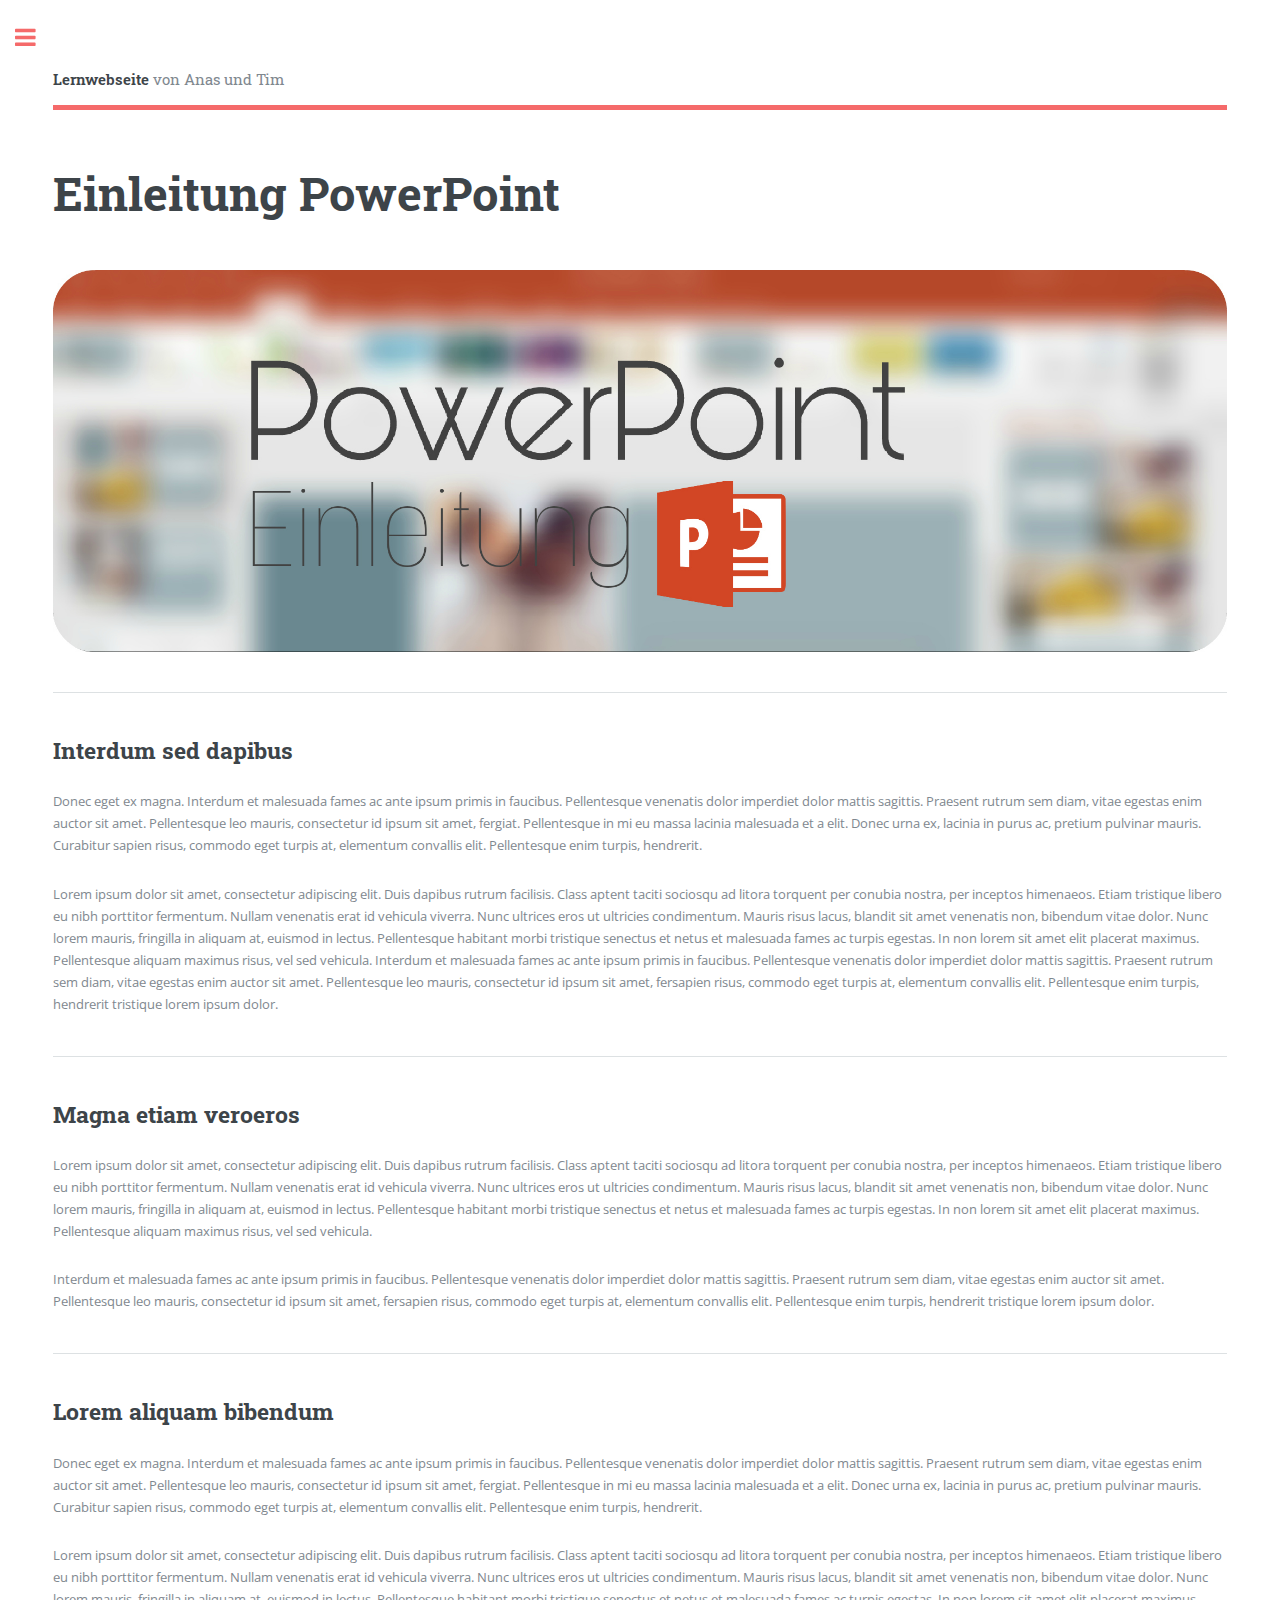
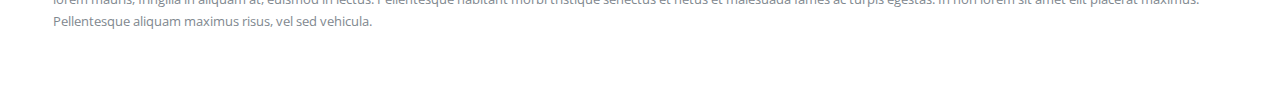
==== commit 356c81f2: "d" ====
--- a/1PowerPoint.html
+++ b/1PowerPoint.html
@@ -35,9 +35,7 @@
 
 									<span class="image main"><img src="images/PowerPoint_Banner_Einleitung.jpg" alt="" /></span>
 
-									<p>Donec eget ex magna. Interdum et malesuada fames ac ante ipsum primis in faucibus. Pellentesque venenatis dolor imperdiet dolor mattis sagittis. Praesent rutrum sem diam, vitae egestas enim auctor sit amet. Pellentesque leo mauris, consectetur id ipsum sit amet, fergiat. Pellentesque in mi eu massa lacinia malesuada et a elit. Donec urna ex, lacinia in purus ac, pretium pulvinar mauris. Curabitur sapien risus, commodo eget turpis at, elementum convallis elit. Pellentesque enim turpis, hendrerit.</p>
-									<p>Lorem ipsum dolor sit amet, consectetur adipiscing elit. Duis dapibus rutrum facilisis. Class aptent taciti sociosqu ad litora torquent per conubia nostra, per inceptos himenaeos. Etiam tristique libero eu nibh porttitor fermentum. Nullam venenatis erat id vehicula viverra. Nunc ultrices eros ut ultricies condimentum. Mauris risus lacus, blandit sit amet venenatis non, bibendum vitae dolor. Nunc lorem mauris, fringilla in aliquam at, euismod in lectus. Pellentesque habitant morbi tristique senectus et netus et malesuada fames ac turpis egestas. In non lorem sit amet elit placerat maximus. Pellentesque aliquam maximus risus, vel sed vehicula.</p>
-									<p>Interdum et malesuada fames ac ante ipsum primis in faucibus. Pellentesque venenatis dolor imperdiet dolor mattis sagittis. Praesent rutrum sem diam, vitae egestas enim auctor sit amet. Pellentesque leo mauris, consectetur id ipsum sit amet, fersapien risus, commodo eget turpis at, elementum convallis elit. Pellentesque enim turpis, hendrerit tristique lorem ipsum dolor.</p>
+
 
 									<hr class="major" />
 
@@ -73,7 +71,7 @@
 										<h2>Menu</h2>
 									</header>
 									<ul>
-										<li><a href="index.html">Startseite</a></li>
+										<li><a href="Startseite.html">Startseite</a></li>
 
 										<li>
 											<span class="opener">iMovie</span>
@@ -103,7 +101,46 @@
 
 
 							<!-- Section -->
-		v
+
+													<form method="post" action="#">
+														<div class="row uniform">
+															<div class="6u 12u$(xsmall)">
+																<input type="text" name="demo-name" id="demo-name" value="" placeholder="Name" />
+															</div>
+															<div class="6u$ 12u$(xsmall)">
+																<input type="email" name="demo-email" id="demo-email" value="" placeholder="Email" />
+															</div>
+															<!-- Break -->
+															<div class="12u$">
+																<div class="select-wrapper">
+																	<select name="demo-category" id="demo-category">
+																		<option value="">- Bereich wählen -</option>
+																		<option value="1">Problem melden</option>
+																		<option value="1">Geschäftlich</option>
+																		<option value="1">Anderes</option>
+																	</select>
+																</div>
+															</div>
+
+
+															<!-- Break -->
+															<div class="12u$">
+																<textarea name="demo-message" id="demo-message" placeholder="Nachricht" rows="6"></textarea>
+															</div>
+                                                          <!-- Break -->															<!-- Break -->
+															<div class="6u 12u$(small)">
+																<input type="checkbox" id="demo-copy" name="demo-copy">
+																<label for="demo-copy">Ich bin kein Roboter</label>
+															</div>
+															<!-- Break -->
+															<div class="12u$">
+																<ul class="actions">
+																	<li><input type="submit" value="Absenden" class="special" /></li>
+																</ul>
+															</div>
+														</div>
+													</form>
+								</section>
 							<!-- Footer -->
 								<footer id="footer">
 									<p class="copyright">&copy; 2017 Informatikrosenau.ch<br>
--- a/assets/css/main.css
+++ b/assets/css/main.css
@@ -2621,6 +2621,15 @@
 margin-right: 15px;
 margin-bottom: 25px;
 
+}
+
+
+/* Video */
+
+{.video.tut
+			float: right;
+			padding: 0 0 1em 1.5em;
+			top: 0.25em;
 }
 
 /* List */
@@ -3960,6 +3969,7 @@
 	#footer .copyright {
 		color: #9fa3a6;
 		font-size: 1em;
+
 	}
 
 		#footer .copyright a {
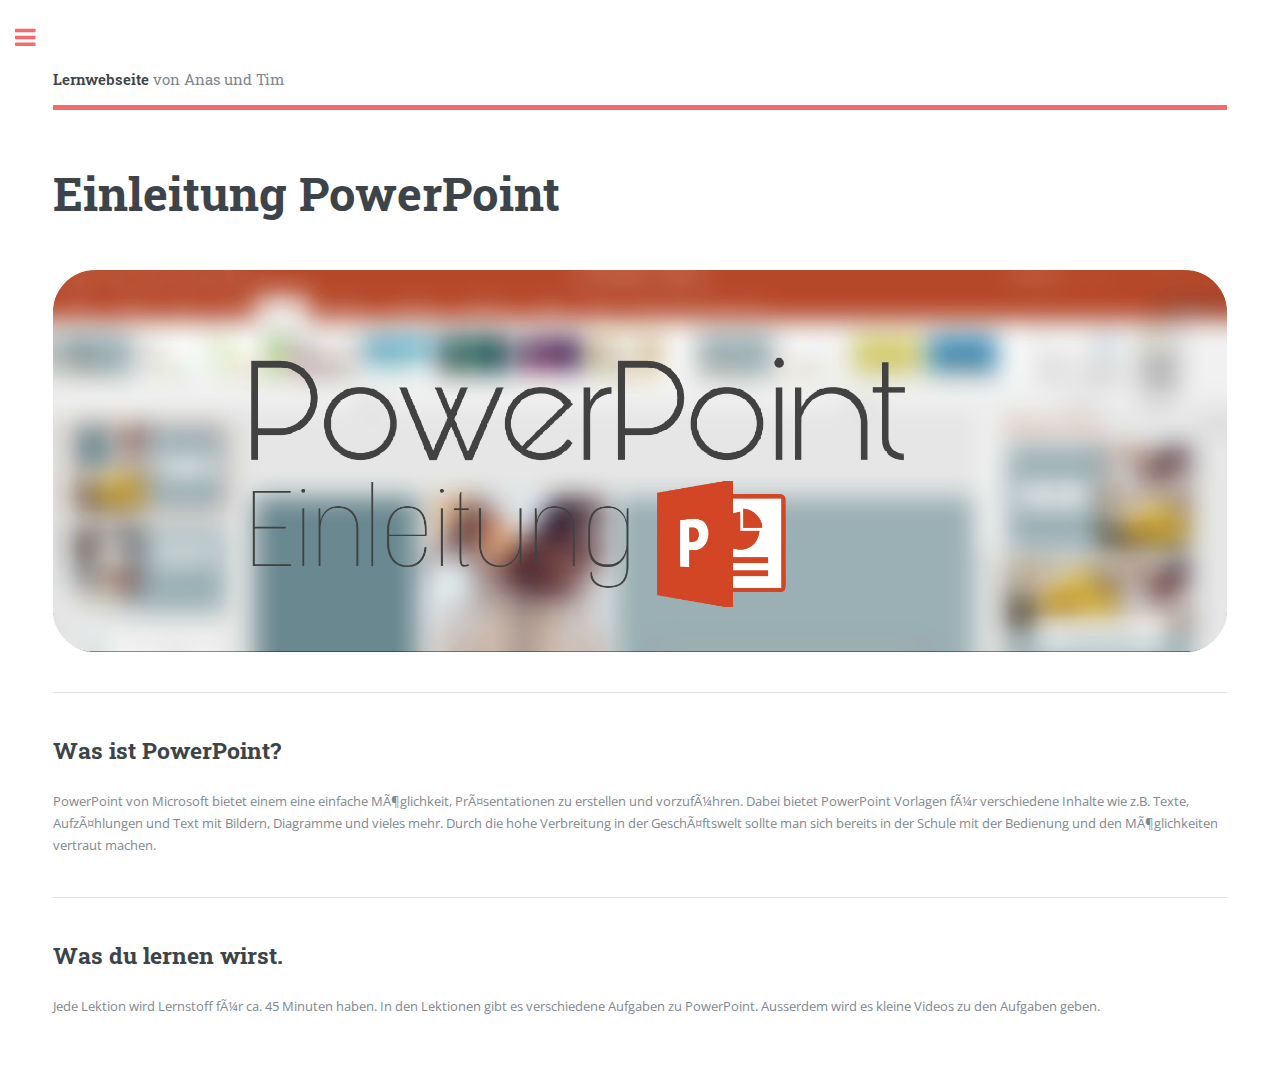
==== commit 768043c7: "h" ====
--- a/1PowerPoint.html
+++ b/1PowerPoint.html
@@ -24,7 +24,7 @@
 
 							<!-- Header -->
 								<header id="header">
-									<a href="index.html" class="logo"><strong>Lernwebseite </strong>von Anas und Tim</a>
+									<a href="Startseite.html" class="logo"><strong>Lernwebseite </strong>von Anas und Tim</a>
 								</header>
 
 							<!-- Content -->
@@ -39,21 +39,15 @@
 
 									<hr class="major" />
 
-									<h2>Interdum sed dapibus</h2>
-									<p>Donec eget ex magna. Interdum et malesuada fames ac ante ipsum primis in faucibus. Pellentesque venenatis dolor imperdiet dolor mattis sagittis. Praesent rutrum sem diam, vitae egestas enim auctor sit amet. Pellentesque leo mauris, consectetur id ipsum sit amet, fergiat. Pellentesque in mi eu massa lacinia malesuada et a elit. Donec urna ex, lacinia in purus ac, pretium pulvinar mauris. Curabitur sapien risus, commodo eget turpis at, elementum convallis elit. Pellentesque enim turpis, hendrerit.</p>
-									<p>Lorem ipsum dolor sit amet, consectetur adipiscing elit. Duis dapibus rutrum facilisis. Class aptent taciti sociosqu ad litora torquent per conubia nostra, per inceptos himenaeos. Etiam tristique libero eu nibh porttitor fermentum. Nullam venenatis erat id vehicula viverra. Nunc ultrices eros ut ultricies condimentum. Mauris risus lacus, blandit sit amet venenatis non, bibendum vitae dolor. Nunc lorem mauris, fringilla in aliquam at, euismod in lectus. Pellentesque habitant morbi tristique senectus et netus et malesuada fames ac turpis egestas. In non lorem sit amet elit placerat maximus. Pellentesque aliquam maximus risus, vel sed vehicula. Interdum et malesuada fames ac ante ipsum primis in faucibus. Pellentesque venenatis dolor imperdiet dolor mattis sagittis. Praesent rutrum sem diam, vitae egestas enim auctor sit amet. Pellentesque leo mauris, consectetur id ipsum sit amet, fersapien risus, commodo eget turpis at, elementum convallis elit. Pellentesque enim turpis, hendrerit tristique lorem ipsum dolor.</p>
+									<h2>Was ist PowerPoint?</h2>
+									<p>PowerPoint von Microsoft bietet einem eine einfache Möglichkeit, Präsentationen zu erstellen und vorzuführen. Dabei bietet PowerPoint Vorlagen für verschiedene Inhalte wie z.B. Texte, Aufzählungen und Text mit Bildern, Diagramme und vieles mehr. Durch die hohe Verbreitung in der Geschäftswelt sollte man sich bereits in der Schule mit der Bedienung und den Möglichkeiten vertraut machen.</p>
+
 
 									<hr class="major" />
 
-									<h2>Magna etiam veroeros</h2>
-									<p>Lorem ipsum dolor sit amet, consectetur adipiscing elit. Duis dapibus rutrum facilisis. Class aptent taciti sociosqu ad litora torquent per conubia nostra, per inceptos himenaeos. Etiam tristique libero eu nibh porttitor fermentum. Nullam venenatis erat id vehicula viverra. Nunc ultrices eros ut ultricies condimentum. Mauris risus lacus, blandit sit amet venenatis non, bibendum vitae dolor. Nunc lorem mauris, fringilla in aliquam at, euismod in lectus. Pellentesque habitant morbi tristique senectus et netus et malesuada fames ac turpis egestas. In non lorem sit amet elit placerat maximus. Pellentesque aliquam maximus risus, vel sed vehicula.</p>
-									<p>Interdum et malesuada fames ac ante ipsum primis in faucibus. Pellentesque venenatis dolor imperdiet dolor mattis sagittis. Praesent rutrum sem diam, vitae egestas enim auctor sit amet. Pellentesque leo mauris, consectetur id ipsum sit amet, fersapien risus, commodo eget turpis at, elementum convallis elit. Pellentesque enim turpis, hendrerit tristique lorem ipsum dolor.</p>
+									<h2>Was du lernen wirst.</h2>
+									<p>Jede Lektion wird Lernstoff für ca. 45 Minuten haben. In den Lektionen gibt es verschiedene Aufgaben zu PowerPoint. Ausserdem wird es kleine Videos zu den Aufgaben geben.</p>
 
-									<hr class="major" />
-
-									<h2>Lorem aliquam bibendum</h2>
-									<p>Donec eget ex magna. Interdum et malesuada fames ac ante ipsum primis in faucibus. Pellentesque venenatis dolor imperdiet dolor mattis sagittis. Praesent rutrum sem diam, vitae egestas enim auctor sit amet. Pellentesque leo mauris, consectetur id ipsum sit amet, fergiat. Pellentesque in mi eu massa lacinia malesuada et a elit. Donec urna ex, lacinia in purus ac, pretium pulvinar mauris. Curabitur sapien risus, commodo eget turpis at, elementum convallis elit. Pellentesque enim turpis, hendrerit.</p>
-									<p>Lorem ipsum dolor sit amet, consectetur adipiscing elit. Duis dapibus rutrum facilisis. Class aptent taciti sociosqu ad litora torquent per conubia nostra, per inceptos himenaeos. Etiam tristique libero eu nibh porttitor fermentum. Nullam venenatis erat id vehicula viverra. Nunc ultrices eros ut ultricies condimentum. Mauris risus lacus, blandit sit amet venenatis non, bibendum vitae dolor. Nunc lorem mauris, fringilla in aliquam at, euismod in lectus. Pellentesque habitant morbi tristique senectus et netus et malesuada fames ac turpis egestas. In non lorem sit amet elit placerat maximus. Pellentesque aliquam maximus risus, vel sed vehicula.</p>
 
 								</section>
 
@@ -92,7 +86,7 @@
 												<li><a href="4PowerPoint.html">Lektion 3</a></li>
 											</ul>
 										</li>
-                                      <li><a href="Archiv.html">Archiv</a></li>
+
 										<li><a href="%C3%BCberuns.html">Über uns</a></li>
                                       <li><a href="FAQ.html">FAQ</a></li>
 									</ul>
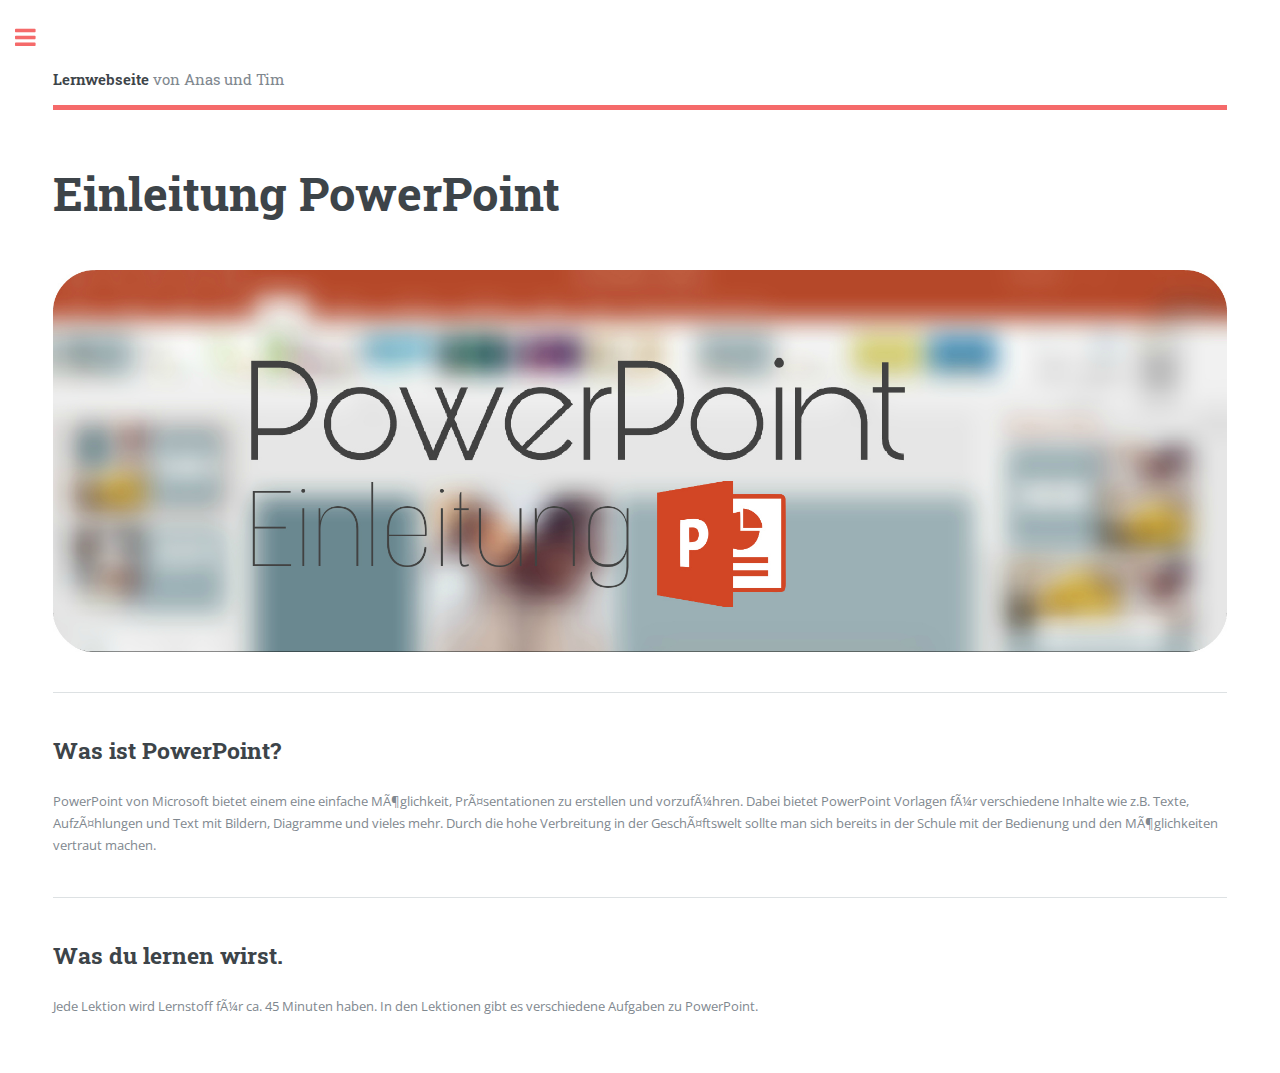
==== commit 04cffd5b: "zti z" ====
--- a/1PowerPoint.html
+++ b/1PowerPoint.html
@@ -6,14 +6,15 @@
 	<head>
 		<title>Lernwebsite - iMovie und PowerPoint</title>
       <link rel="icon" href="images/favicon.png"
-		<meta charset="utf-8" />
+		<meta charset="utf-8"/>
 		<meta name="viewport" content="width=device-width, initial-scale=1, user-scalable=no" />
 		<!--[if lte IE 8]><script src="assets/js/ie/html5shiv.js"></script><![endif]-->
 		<link rel="stylesheet" href="assets/css/main.css" />
 		<!--[if lte IE 9]><link rel="stylesheet" href="assets/css/ie9.css" /><![endif]-->
 		<!--[if lte IE 8]><link rel="stylesheet" href="assets/css/ie8.css" /><![endif]-->
 	</head>
-	<body>
+
+  <body>
 
 		<!-- Wrapper -->
 			<div id="wrapper">
@@ -46,7 +47,9 @@
 									<hr class="major" />
 
 									<h2>Was du lernen wirst.</h2>
-									<p>Jede Lektion wird Lernstoff für ca. 45 Minuten haben. In den Lektionen gibt es verschiedene Aufgaben zu PowerPoint. Ausserdem wird es kleine Videos zu den Aufgaben geben.</p>
+									<p>Jede Lektion wird Lernstoff für ca. 45 Minuten haben. In den Lektionen gibt es verschiedene Aufgaben zu PowerPoint.</p>
+
+
 
 
 								</section>
